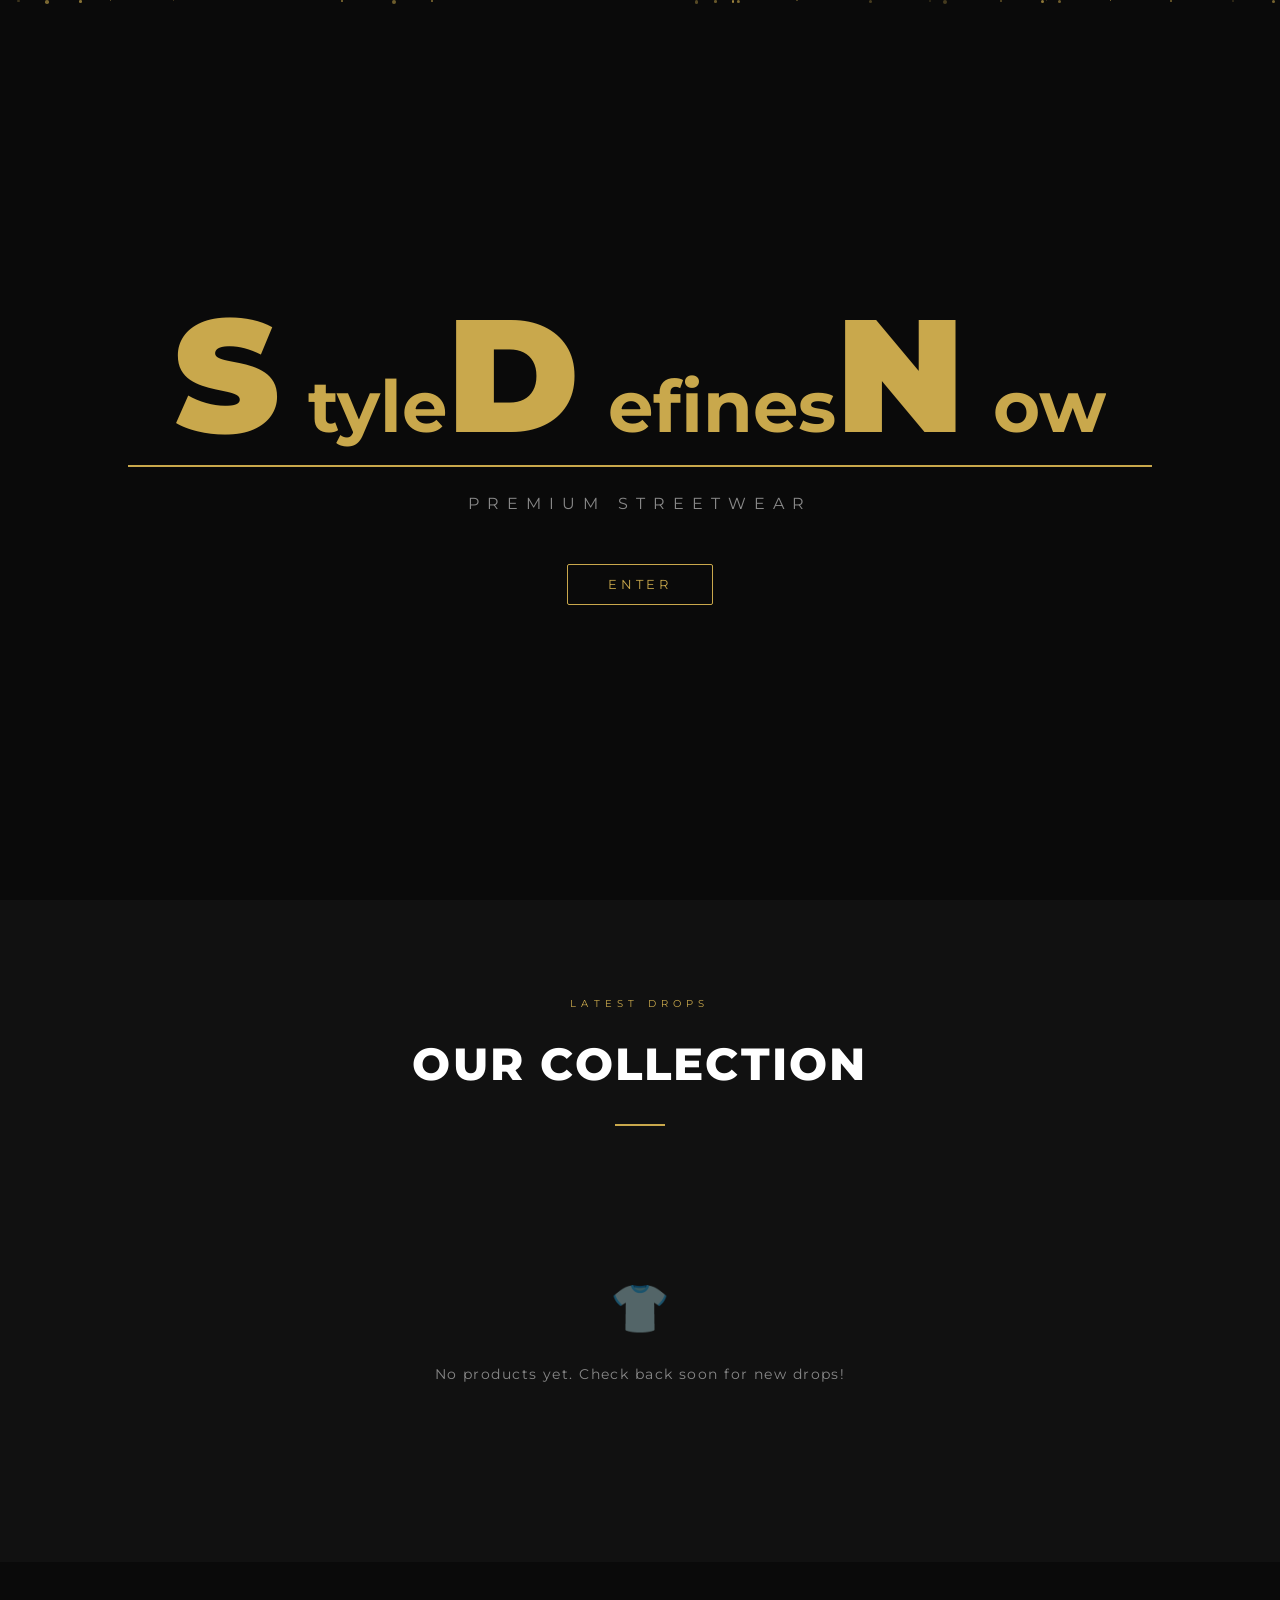
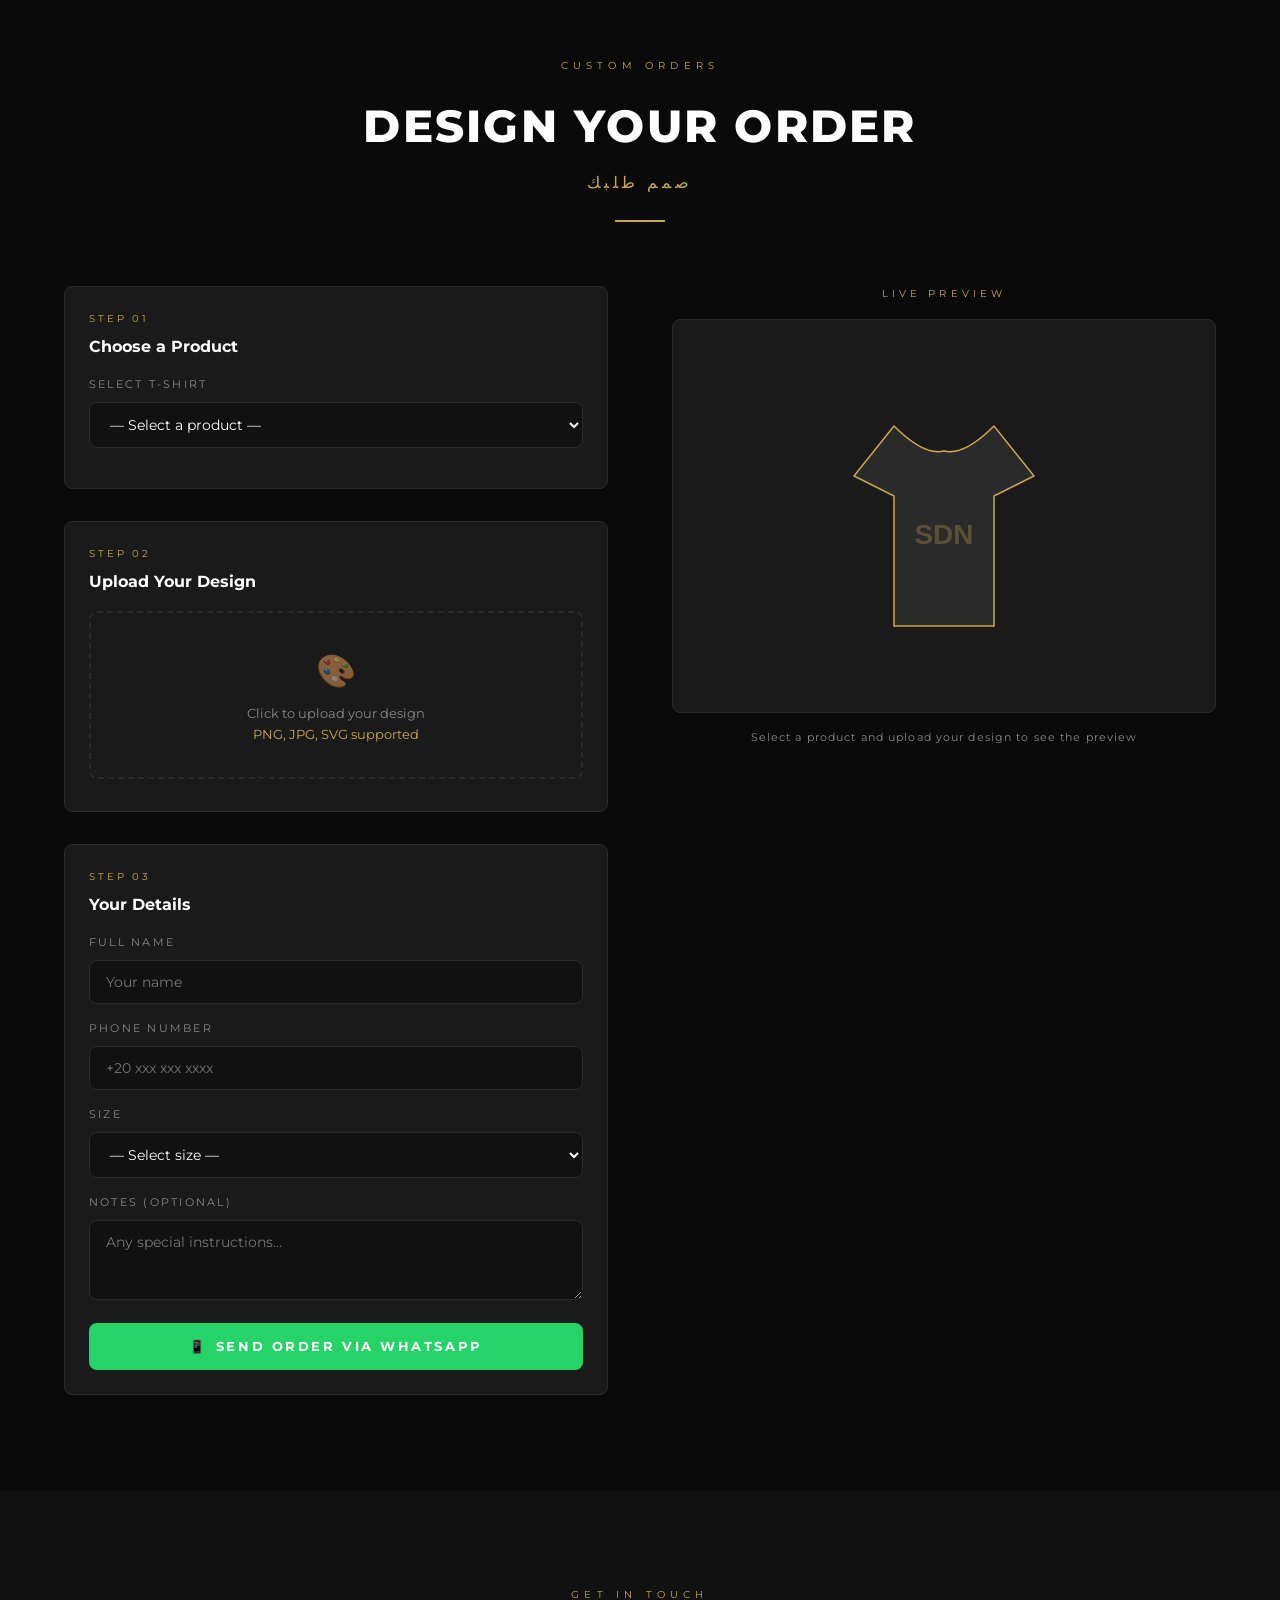
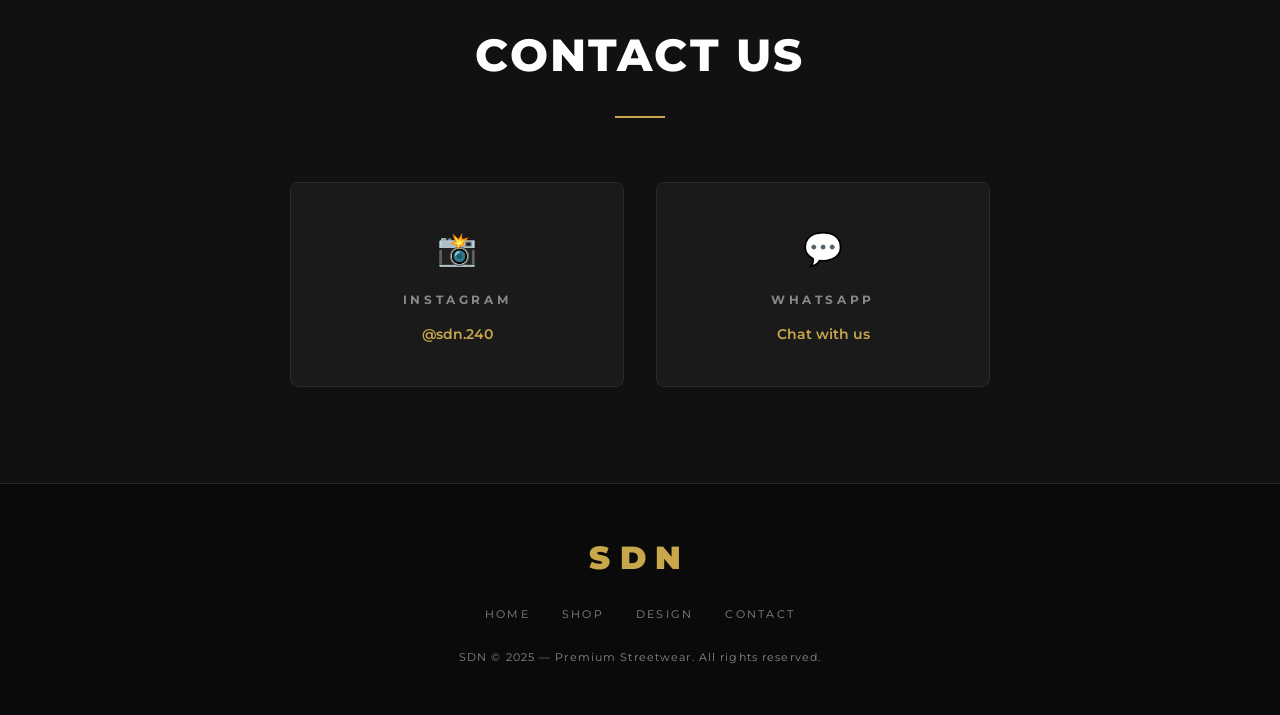
==== index.html @ da5668f8 "Add files via upload" ====
<!DOCTYPE html>
<html lang="en">
<head>
  <meta charset="UTF-8" />
  <meta name="viewport" content="width=device-width, initial-scale=1.0" />
  <title>SDN — Premium Streetwear</title>
  <link rel="stylesheet" href="style.css" />
  <link rel="preconnect" href="https://fonts.googleapis.com" />
  <link rel="preconnect" href="https://fonts.gstatic.com" crossorigin />
</head>
<body>

  <!-- ============================================================
       SPLASH SCREEN
       ============================================================ -->
  <div id="splash">
    <div class="splash-particles" id="particles"></div>

    <!-- SDN logo: letters spread apart cinematically, then reveal full words -->
    <div class="splash-logo-wrap" id="splash-logo-wrap">

      <!-- The three letters, each paired with its word -->
      <div class="sdn-letter-group" id="lg-s">
        <span class="sdn-letter" id="letter-s">S</span>
        <span class="sdn-word" id="word-style">tyle</span>
      </div>

      <div class="sdn-letter-group" id="lg-d">
        <span class="sdn-letter" id="letter-d">D</span>
        <span class="sdn-word" id="word-defines">efines</span>
      </div>

      <div class="sdn-letter-group" id="lg-n">
        <span class="sdn-letter" id="letter-n">N</span>
        <span class="sdn-word" id="word-now">ow</span>
      </div>

    </div>

    <div class="splash-underline" id="splash-underline"></div>

    <p class="splash-tagline" id="splash-tagline">Premium Streetwear</p>
    <button class="splash-enter" id="splash-enter">Enter</button>
  </div>

  <!-- ============================================================
       NAVBAR
       ============================================================ -->
  <nav id="navbar">
    <a href="#home" class="nav-logo">SDN</a>
    <ul class="nav-links" id="nav-links">
      <li><a href="#home">Home</a></li>
      <li><a href="#shop">Shop</a></li>
      <li><a href="#design">Design Your Order</a></li>
      <li><a href="#contact">Contact</a></li>
    </ul>
    <button class="nav-cart" id="cart-btn" aria-label="Open cart">
      🛒 Cart
      <span class="cart-badge" id="cart-badge">0</span>
    </button>
    <button class="hamburger" id="hamburger" aria-label="Toggle menu">
      <span></span><span></span><span></span>
    </button>
  </nav>

  <!-- ============================================================
       CART PANEL
       ============================================================ -->
  <div class="cart-overlay" id="cart-overlay">
    <div class="cart-panel">
      <div class="cart-header">
        <h3>Your Cart</h3>
        <button class="cart-close" id="cart-close">×</button>
      </div>
      <div class="cart-items" id="cart-items">
        <p class="cart-empty-msg">Your cart is empty.</p>
      </div>
      <div class="cart-footer" id="cart-footer" style="display:none;">
        <div class="cart-total">
          <span>Total</span>
          <span id="cart-total-price">0 EGP</span>
        </div>
        <button class="btn-primary" style="width:100%;" id="checkout-btn">Checkout via WhatsApp</button>
      </div>
    </div>
  </div>

  <!-- ============================================================
       HERO SECTION
       ============================================================ -->
  <section id="home">
    <div class="hero-bg"></div>
    <div class="hero-grid"></div>
    <div class="hero-content">
      <p class="hero-eyebrow">Est. 2024 — Limited Drops</p>
      <h1 class="hero-title">S<span>D</span>N</h1>
      <p class="hero-subtitle">NEW ERA OF FASHION — Style Defines Now</p>
      <a href="#shop" class="btn-primary">Shop Now</a>
    </div>
    <div class="hero-scroll">Scroll</div>
  </section>

  <!-- ============================================================
       SHOP SECTION
       ============================================================ -->
  <section id="shop">
    <div class="section-header">
      <p class="section-eyebrow">Latest Drops</p>
      <h2 class="section-title">Our Collection</h2>
      <div class="section-divider"></div>
    </div>
    <div class="product-grid" id="product-grid">
      <!-- Products injected by script.js from localStorage -->
    </div>
  </section>

  <!-- ============================================================
       DESIGN YOUR ORDER SECTION
       ============================================================ -->
  <section id="design">
    <div class="section-header">
      <p class="section-eyebrow">Custom Orders</p>
      <h2 class="section-title">Design Your Order</h2>
      <p style="font-size:1rem;color:var(--gold);letter-spacing:0.25em;margin-top:0.5rem;">صمم طلبك</p>
      <div class="section-divider"></div>
    </div>

    <div class="design-container">
      <!-- LEFT: Steps -->
      <div class="design-steps">

        <!-- Step 1: Choose Product -->
        <div class="step">
          <p class="step-number">Step 01</p>
          <h3 class="step-title">Choose a Product</h3>
          <div class="form-group">
            <label for="product-select">Select T-Shirt</label>
            <select class="form-control" id="product-select">
              <option value="">— Select a product —</option>
            </select>
          </div>
        </div>

        <!-- Step 2: Upload Design -->
        <div class="step">
          <p class="step-number">Step 02</p>
          <h3 class="step-title">Upload Your Design</h3>
          <label class="upload-area" for="design-upload">
            <div class="upload-icon">🎨</div>
            <p class="upload-text">Click to upload your design<br><span>PNG, JPG, SVG supported</span></p>
            <input type="file" id="design-upload" accept="image/*" />
          </label>
          <p id="upload-filename" style="font-size:0.75rem;color:var(--gold);margin-top:0.5rem;text-align:center;"></p>
        </div>

        <!-- Step 3: Order Details -->
        <div class="step">
          <p class="step-number">Step 03</p>
          <h3 class="step-title">Your Details</h3>
          <div class="form-group">
            <label for="order-name">Full Name</label>
            <input type="text" class="form-control" id="order-name" placeholder="Your name" />
          </div>
          <div class="form-group">
            <label for="order-phone">Phone Number</label>
            <input type="tel" class="form-control" id="order-phone" placeholder="+20 xxx xxx xxxx" />
          </div>
          <div class="form-group">
            <label for="order-size">Size</label>
            <select class="form-control" id="order-size">
              <option value="">— Select size —</option>
              <option value="S">S</option>
              <option value="M">M</option>
              <option value="L">L</option>
              <option value="XL">XL</option>
              <option value="XXL">XXL</option>
            </select>
          </div>
          <div class="form-group">
            <label for="order-notes">Notes (optional)</label>
            <textarea class="form-control" id="order-notes" rows="3" placeholder="Any special instructions..."></textarea>
          </div>
          <button class="btn-whatsapp" id="submit-order">
            <span>📱</span> Send Order via WhatsApp
          </button>
        </div>

      </div>

      <!-- RIGHT: Canvas Preview -->
      <div class="design-preview">
        <p class="preview-label">Live Preview</p>
        <div class="canvas-wrap">
          <canvas id="design-canvas" width="300" height="360"></canvas>
        </div>
        <p class="canvas-hint">Select a product and upload your design to see the preview</p>
      </div>
    </div>
  </section>

  <!-- ============================================================
       CONTACT SECTION
       ============================================================ -->
  <section id="contact">
    <div class="section-header">
      <p class="section-eyebrow">Get in Touch</p>
      <h2 class="section-title">Contact Us</h2>
      <div class="section-divider"></div>
    </div>
    <div class="contact-grid">
      <div class="contact-card">
        <div class="contact-icon">📸</div>
        <h4>Instagram</h4>
        <!-- TODO: Replace YOUR_INSTAGRAM_USERNAME with your actual Instagram username -->
        <a href="https://instagram.com/YOUR_INSTAGRAM_USERNAME" id="instagram-link" target="_blank" rel="noopener">
          @YOUR_INSTAGRAM_USERNAME
        </a>
      </div>
      <div class="contact-card">
        <div class="contact-icon">💬</div>
        <h4>WhatsApp</h4>
        <!-- TODO: Replace YOUR_WHATSAPP_NUMBER with your number including country code (e.g. 201234567890) -->
        <a href="https://wa.me/YOUR_WHATSAPP_NUMBER" id="whatsapp-link" target="_blank" rel="noopener">
          Chat with us
        </a>
      </div>
    </div>
  </section>

  <!-- ============================================================
       FOOTER
       ============================================================ -->
  <footer>
    <div class="footer-logo">SDN</div>
    <ul class="footer-links">
      <li><a href="#home">Home</a></li>
      <li><a href="#shop">Shop</a></li>
      <li><a href="#design">Design</a></li>
      <li><a href="#contact">Contact</a></li>
    </ul>
    <p class="footer-copy">SDN © 2025 — Premium Streetwear. All rights reserved.</p>
  </footer>

  <!-- Toast Container -->
  <div class="toast-container" id="toast-container"></div>

  <script src="script.js"></script>
</body>
</html>
---- style.css ----
/* ============================================================
   SDN - Premium Streetwear
   Main Stylesheet
   ============================================================ */

@import url('https://fonts.googleapis.com/css2?family=Montserrat:wght@300;400;500;600;700;800;900&family=Playfair+Display:wght@400;700&display=swap');

/* ---- CSS Variables ---- */
:root {
  --bg:        #0a0a0a;
  --surface:   #111111;
  --card:      #1a1a1a;
  --border:    #2a2a2a;
  --gold:      #c9a84c;
  --gold-dim:  #a07830;
  --white:     #ffffff;
  --gray:      #888888;
  --gray-light:#cccccc;
  --danger:    #e05555;
  --radius:    8px;
  --transition: 0.3s ease;
}

/* ---- Reset ---- */
*, *::before, *::after { box-sizing: border-box; margin: 0; padding: 0; }
html { scroll-behavior: smooth; }
body {
  font-family: 'Montserrat', sans-serif;
  background: var(--bg);
  color: var(--white);
  line-height: 1.6;
  overflow-x: hidden;
}
a { text-decoration: none; color: inherit; }
img { max-width: 100%; display: block; }
button { cursor: pointer; font-family: inherit; }
input, select, textarea { font-family: inherit; }

/* ============================================================
   SPLASH SCREEN
   ============================================================ */
#splash {
  position: fixed;
  inset: 0;
  background: var(--bg);
  display: flex;
  flex-direction: column;
  align-items: center;
  justify-content: center;
  z-index: 9999;
  transition: opacity 0.8s ease, visibility 0.8s ease;
}
#splash.hidden {
  opacity: 0;
  visibility: hidden;
  pointer-events: none;
}
/* ---- SDN Cinematic Intro ---- */

/* Wrapper: the three letter-groups sit side by side */
.splash-logo-wrap {
  display: flex;
  align-items: baseline;
  gap: 0;                        /* gap controlled by JS letter-spacing */
  opacity: 0;
  animation: splashWrapIn 0.6s 0.1s cubic-bezier(0.22, 1, 0.36, 1) forwards;
}

/* Each group = one big letter + its hidden word suffix */
.sdn-letter-group {
  display: flex;
  align-items: baseline;
  overflow: hidden;              /* clips the word until it slides in */
  white-space: nowrap;
}

/* The big gold letter */
.sdn-letter {
  font-size: clamp(5rem, 15vw, 10rem);
  font-weight: 900;
  color: var(--gold);
  text-transform: uppercase;
  line-height: 1;
  display: inline-block;
  /* Phase 1: letters start close, then spread */
  letter-spacing: 0;
  transition: letter-spacing 0s;  /* overridden by JS */
}

/* The word that fades in after the spread */
.sdn-word {
  font-size: clamp(2.2rem, 6vw, 4.5rem);
  font-weight: 700;
  color: var(--gold);
  text-transform: lowercase;
  line-height: 1;
  display: inline-block;
  opacity: 0;
  transform: translateX(-12px);
  /* transition applied by JS after spread completes */
}

/* Underline bar — appears after words fade in */
.splash-underline {
  width: 0;
  height: 2px;
  background: var(--gold);
  margin: 0.6rem auto 0;
  transition: width 0.7s cubic-bezier(0.22, 1, 0.36, 1);
}
.splash-underline.expand { width: 80%; }

.splash-tagline {
  font-size: clamp(0.75rem, 2vw, 1rem);
  letter-spacing: 0.5em;
  color: var(--gray);
  text-transform: uppercase;
  margin-top: 1.5rem;
  opacity: 0;
  animation: fadeInUp 0.8s 2.1s ease forwards;
}
.splash-enter {
  margin-top: 3rem;
  padding: 0.75rem 2.5rem;
  background: transparent;
  border: 1px solid var(--gold);
  color: var(--gold);
  font-size: 0.8rem;
  letter-spacing: 0.3em;
  text-transform: uppercase;
  border-radius: 2px;
  opacity: 0;
  animation: fadeInUp 0.8s 2.6s ease forwards;
  transition: background var(--transition), color var(--transition);
}
.splash-enter:hover {
  background: var(--gold);
  color: var(--bg);
}
.splash-particles {
  position: absolute;
  inset: 0;
  overflow: hidden;
  pointer-events: none;
}
.particle {
  position: absolute;
  width: 2px;
  height: 2px;
  background: var(--gold);
  border-radius: 50%;
  opacity: 0;
  animation: particleFloat linear infinite;
}

/* ============================================================
   NAVBAR
   ============================================================ */
#navbar {
  position: fixed;
  top: 0;
  left: 0;
  right: 0;
  z-index: 1000;
  padding: 1.2rem 5%;
  display: flex;
  align-items: center;
  justify-content: space-between;
  transition: background var(--transition), backdrop-filter var(--transition), box-shadow var(--transition);
}
#navbar.scrolled {
  background: rgba(10, 10, 10, 0.85);
  backdrop-filter: blur(20px);
  -webkit-backdrop-filter: blur(20px);
  box-shadow: 0 1px 0 var(--border);
}
.nav-logo {
  font-size: 1.8rem;
  font-weight: 900;
  letter-spacing: 0.25em;
  color: var(--gold);
  text-transform: uppercase;
}
.nav-links {
  display: flex;
  gap: 2.5rem;
  list-style: none;
  align-items: center;
}
.nav-links a {
  font-size: 0.75rem;
  font-weight: 600;
  letter-spacing: 0.2em;
  text-transform: uppercase;
  color: var(--gray-light);
  transition: color var(--transition);
  position: relative;
}
.nav-links a::after {
  content: '';
  position: absolute;
  bottom: -4px;
  left: 0;
  width: 0;
  height: 1px;
  background: var(--gold);
  transition: width var(--transition);
}
.nav-links a:hover { color: var(--gold); }
.nav-links a:hover::after { width: 100%; }
.nav-cart {
  position: relative;
  background: none;
  border: 1px solid var(--border);
  color: var(--white);
  padding: 0.5rem 1rem;
  border-radius: var(--radius);
  font-size: 0.8rem;
  letter-spacing: 0.1em;
  transition: border-color var(--transition), color var(--transition);
}
.nav-cart:hover { border-color: var(--gold); color: var(--gold); }
.cart-badge {
  position: absolute;
  top: -8px;
  right: -8px;
  background: var(--gold);
  color: var(--bg);
  font-size: 0.65rem;
  font-weight: 700;
  width: 18px;
  height: 18px;
  border-radius: 50%;
  display: none;
  align-items: center;
  justify-content: center;
}
.cart-badge.visible { display: flex; }
.hamburger {
  display: none;
  flex-direction: column;
  gap: 5px;
  background: none;
  border: none;
  padding: 4px;
}
.hamburger span {
  display: block;
  width: 24px;
  height: 2px;
  background: var(--white);
  transition: transform var(--transition), opacity var(--transition);
}
.hamburger.open span:nth-child(1) { transform: translateY(7px) rotate(45deg); }
.hamburger.open span:nth-child(2) { opacity: 0; }
.hamburger.open span:nth-child(3) { transform: translateY(-7px) rotate(-45deg); }

/* ============================================================
   HERO SECTION
   ============================================================ */
#home {
  min-height: 100vh;
  display: flex;
  align-items: center;
  justify-content: center;
  text-align: center;
  position: relative;
  overflow: hidden;
  padding: 0 5%;
}
.hero-bg {
  position: absolute;
  inset: 0;
  background: radial-gradient(ellipse at center, #1a1408 0%, var(--bg) 70%);
}
.hero-grid {
  position: absolute;
  inset: 0;
  background-image:
    linear-gradient(var(--border) 1px, transparent 1px),
    linear-gradient(90deg, var(--border) 1px, transparent 1px);
  background-size: 60px 60px;
  opacity: 0.3;
}
.hero-content {
  position: relative;
  z-index: 1;
  animation: fadeInUp 1s 0.3s ease both;
}
.hero-eyebrow {
  font-size: 0.7rem;
  letter-spacing: 0.5em;
  color: var(--gold);
  text-transform: uppercase;
  margin-bottom: 1.5rem;
}
.hero-title {
  font-size: clamp(4rem, 12vw, 9rem);
  font-weight: 900;
  letter-spacing: 0.2em;
  color: var(--white);
  line-height: 1;
  text-transform: uppercase;
}
.hero-title span { color: var(--gold); }
.hero-subtitle {
  font-size: clamp(0.8rem, 2vw, 1rem);
  letter-spacing: 0.3em;
  color: var(--gray);
  text-transform: uppercase;
  margin-top: 1.5rem;
  margin-bottom: 3rem;
}
.btn-primary {
  display: inline-block;
  padding: 1rem 3rem;
  background: var(--gold);
  color: var(--bg);
  font-size: 0.75rem;
  font-weight: 700;
  letter-spacing: 0.3em;
  text-transform: uppercase;
  border: none;
  border-radius: 2px;
  transition: background var(--transition), transform var(--transition), box-shadow var(--transition);
}
.btn-primary:hover {
  background: #e0bc60;
  transform: translateY(-2px);
  box-shadow: 0 8px 30px rgba(201, 168, 76, 0.35);
}
.hero-scroll {
  position: absolute;
  bottom: 2rem;
  left: 50%;
  transform: translateX(-50%);
  display: flex;
  flex-direction: column;
  align-items: center;
  gap: 0.5rem;
  color: var(--gray);
  font-size: 0.65rem;
  letter-spacing: 0.3em;
  text-transform: uppercase;
  animation: bounce 2s infinite;
}
.hero-scroll::after {
  content: '';
  width: 1px;
  height: 40px;
  background: linear-gradient(to bottom, var(--gray), transparent);
}

/* ============================================================
   SECTION COMMONS
   ============================================================ */
section { padding: 6rem 5%; }
.section-header {
  text-align: center;
  margin-bottom: 4rem;
}
.section-eyebrow {
  font-size: 0.65rem;
  letter-spacing: 0.5em;
  color: var(--gold);
  text-transform: uppercase;
  margin-bottom: 1rem;
}
.section-title {
  font-size: clamp(1.8rem, 4vw, 2.8rem);
  font-weight: 800;
  letter-spacing: 0.05em;
  text-transform: uppercase;
}
.section-divider {
  width: 50px;
  height: 2px;
  background: var(--gold);
  margin: 1.5rem auto 0;
}

/* ============================================================
   SHOP SECTION
   ============================================================ */
#shop { background: var(--surface); }
.product-grid {
  display: grid;
  grid-template-columns: repeat(auto-fill, minmax(280px, 1fr));
  gap: 2rem;
}
.product-card {
  background: var(--card);
  border: 1px solid var(--border);
  border-radius: var(--radius);
  overflow: hidden;
  transition: transform var(--transition), border-color var(--transition), box-shadow var(--transition);
  animation: fadeInUp 0.6s ease both;
}
.product-card:hover {
  transform: translateY(-6px);
  border-color: var(--gold);
  box-shadow: 0 12px 40px rgba(201, 168, 76, 0.15);
}
.product-img-wrap {
  position: relative;
  aspect-ratio: 3/4;
  overflow: hidden;
  background: #222;
}
.product-img-wrap img {
  width: 100%;
  height: 100%;
  object-fit: cover;
  transition: transform 0.5s ease;
}
.product-card:hover .product-img-wrap img { transform: scale(1.05); }
.product-badge {
  position: absolute;
  top: 12px;
  left: 12px;
  background: var(--gold);
  color: var(--bg);
  font-size: 0.6rem;
  font-weight: 700;
  letter-spacing: 0.15em;
  text-transform: uppercase;
  padding: 4px 10px;
  border-radius: 2px;
}
.product-info { padding: 1.25rem; }
.product-category {
  font-size: 0.6rem;
  letter-spacing: 0.3em;
  color: var(--gold);
  text-transform: uppercase;
  margin-bottom: 0.4rem;
}
.product-name {
  font-size: 1rem;
  font-weight: 700;
  letter-spacing: 0.05em;
  margin-bottom: 0.5rem;
}
.product-price {
  font-size: 1.1rem;
  font-weight: 800;
  color: var(--gold);
  margin-bottom: 1rem;
}
.btn-add-cart {
  width: 100%;
  padding: 0.75rem;
  background: transparent;
  border: 1px solid var(--border);
  color: var(--white);
  font-size: 0.7rem;
  font-weight: 600;
  letter-spacing: 0.2em;
  text-transform: uppercase;
  border-radius: var(--radius);
  transition: background var(--transition), border-color var(--transition), color var(--transition);
}
.btn-add-cart:hover {
  background: var(--gold);
  border-color: var(--gold);
  color: var(--bg);
}
.empty-state {
  grid-column: 1 / -1;
  text-align: center;
  padding: 5rem 2rem;
  color: var(--gray);
}
.empty-state .empty-icon { font-size: 3rem; margin-bottom: 1rem; opacity: 0.4; }
.empty-state p { font-size: 0.9rem; letter-spacing: 0.1em; }

/* ============================================================
   CART MODAL
   ============================================================ */
.cart-overlay {
  position: fixed;
  inset: 0;
  background: rgba(0,0,0,0.7);
  z-index: 2000;
  opacity: 0;
  visibility: hidden;
  transition: opacity var(--transition), visibility var(--transition);
}
.cart-overlay.open { opacity: 1; visibility: visible; }
.cart-panel {
  position: fixed;
  top: 0;
  right: 0;
  bottom: 0;
  width: min(420px, 100vw);
  background: var(--surface);
  border-left: 1px solid var(--border);
  z-index: 2001;
  display: flex;
  flex-direction: column;
  transform: translateX(100%);
  transition: transform 0.4s cubic-bezier(0.22, 1, 0.36, 1);
}
.cart-overlay.open .cart-panel { transform: translateX(0); }
.cart-header {
  padding: 1.5rem;
  border-bottom: 1px solid var(--border);
  display: flex;
  align-items: center;
  justify-content: space-between;
}
.cart-header h3 {
  font-size: 0.8rem;
  letter-spacing: 0.3em;
  text-transform: uppercase;
  font-weight: 700;
}
.cart-close {
  background: none;
  border: none;
  color: var(--gray);
  font-size: 1.5rem;
  line-height: 1;
  transition: color var(--transition);
}
.cart-close:hover { color: var(--white); }
.cart-items { flex: 1; overflow-y: auto; padding: 1rem; }
.cart-item {
  display: flex;
  gap: 1rem;
  padding: 1rem 0;
  border-bottom: 1px solid var(--border);
}
.cart-item-img {
  width: 70px;
  height: 90px;
  object-fit: cover;
  border-radius: 4px;
  background: var(--card);
}
.cart-item-info { flex: 1; }
.cart-item-name { font-size: 0.85rem; font-weight: 600; margin-bottom: 0.3rem; }
.cart-item-price { font-size: 0.85rem; color: var(--gold); font-weight: 700; }
.cart-item-remove {
  background: none;
  border: none;
  color: var(--gray);
  font-size: 1.2rem;
  transition: color var(--transition);
  align-self: flex-start;
}
.cart-item-remove:hover { color: var(--danger); }
.cart-footer {
  padding: 1.5rem;
  border-top: 1px solid var(--border);
}
.cart-total {
  display: flex;
  justify-content: space-between;
  font-size: 0.9rem;
  font-weight: 700;
  margin-bottom: 1.5rem;
}
.cart-total span:last-child { color: var(--gold); }
.cart-empty-msg {
  text-align: center;
  color: var(--gray);
  padding: 3rem 1rem;
  font-size: 0.85rem;
}

/* ============================================================
   DESIGN YOUR ORDER SECTION
   ============================================================ */
#design { background: var(--bg); }
.design-container {
  display: grid;
  grid-template-columns: 1fr 1fr;
  gap: 4rem;
  align-items: start;
}
.design-steps { display: flex; flex-direction: column; gap: 2rem; }
.step {
  background: var(--card);
  border: 1px solid var(--border);
  border-radius: var(--radius);
  padding: 1.5rem;
  transition: border-color var(--transition);
}
.step:focus-within { border-color: var(--gold); }
.step-number {
  font-size: 0.6rem;
  letter-spacing: 0.3em;
  color: var(--gold);
  text-transform: uppercase;
  margin-bottom: 0.5rem;
}
.step-title {
  font-size: 1rem;
  font-weight: 700;
  margin-bottom: 1rem;
}
.form-group { margin-bottom: 1rem; }
.form-group label {
  display: block;
  font-size: 0.7rem;
  letter-spacing: 0.2em;
  color: var(--gray);
  text-transform: uppercase;
  margin-bottom: 0.5rem;
}
.form-control {
  width: 100%;
  padding: 0.75rem 1rem;
  background: var(--surface);
  border: 1px solid var(--border);
  border-radius: var(--radius);
  color: var(--white);
  font-size: 0.9rem;
  transition: border-color var(--transition);
  outline: none;
}
.form-control:focus { border-color: var(--gold); }
.form-control option { background: var(--surface); }
.upload-area {
  border: 2px dashed var(--border);
  border-radius: var(--radius);
  padding: 2rem;
  text-align: center;
  cursor: pointer;
  transition: border-color var(--transition), background var(--transition);
  display: block;
}
.upload-area:hover { border-color: var(--gold); background: rgba(201,168,76,0.04); }
.upload-area input { display: none; }
.upload-icon { font-size: 2rem; margin-bottom: 0.5rem; opacity: 0.5; }
.upload-text { font-size: 0.8rem; color: var(--gray); }
.upload-text span { color: var(--gold); }

/* Canvas Preview */
.design-preview {
  position: sticky;
  top: 100px;
}
.preview-label {
  font-size: 0.65rem;
  letter-spacing: 0.4em;
  color: var(--gold);
  text-transform: uppercase;
  margin-bottom: 1rem;
  text-align: center;
}
.canvas-wrap {
  background: var(--card);
  border: 1px solid var(--border);
  border-radius: var(--radius);
  overflow: hidden;
  display: flex;
  align-items: center;
  justify-content: center;
  padding: 1rem;
}
#design-canvas {
  border-radius: 4px;
  max-width: 100%;
}
.canvas-hint {
  text-align: center;
  font-size: 0.7rem;
  color: var(--gray);
  margin-top: 1rem;
  letter-spacing: 0.1em;
}
.btn-whatsapp {
  width: 100%;
  padding: 1rem;
  background: #25D366;
  color: #fff;
  border: none;
  border-radius: var(--radius);
  font-size: 0.8rem;
  font-weight: 700;
  letter-spacing: 0.2em;
  text-transform: uppercase;
  display: flex;
  align-items: center;
  justify-content: center;
  gap: 0.5rem;
  transition: background var(--transition), transform var(--transition);
  margin-top: 1rem;
}
.btn-whatsapp:hover { background: #1ebe5d; transform: translateY(-2px); }

/* ============================================================
   CONTACT SECTION
   ============================================================ */
#contact { background: var(--surface); }
.contact-grid {
  display: grid;
  grid-template-columns: repeat(auto-fit, minmax(220px, 1fr));
  gap: 2rem;
  max-width: 700px;
  margin: 0 auto;
}
.contact-card {
  background: var(--card);
  border: 1px solid var(--border);
  border-radius: var(--radius);
  padding: 2.5rem 2rem;
  text-align: center;
  transition: border-color var(--transition), transform var(--transition);
}
.contact-card:hover { border-color: var(--gold); transform: translateY(-4px); }
.contact-icon { font-size: 2rem; margin-bottom: 1rem; }
.contact-card h4 {
  font-size: 0.75rem;
  letter-spacing: 0.3em;
  text-transform: uppercase;
  color: var(--gray);
  margin-bottom: 0.75rem;
}
.contact-card a {
  font-size: 0.9rem;
  font-weight: 600;
  color: var(--gold);
  transition: color var(--transition);
}
.contact-card a:hover { color: var(--white); }

/* ============================================================
   FOOTER
   ============================================================ */
footer {
  background: var(--bg);
  border-top: 1px solid var(--border);
  padding: 3rem 5%;
  text-align: center;
}
.footer-logo {
  font-size: 2rem;
  font-weight: 900;
  letter-spacing: 0.3em;
  color: var(--gold);
  margin-bottom: 1rem;
}
.footer-links {
  display: flex;
  justify-content: center;
  gap: 2rem;
  list-style: none;
  margin-bottom: 1.5rem;
}
.footer-links a {
  font-size: 0.7rem;
  letter-spacing: 0.2em;
  text-transform: uppercase;
  color: var(--gray);
  transition: color var(--transition);
}
.footer-links a:hover { color: var(--gold); }
.footer-copy {
  font-size: 0.7rem;
  color: var(--gray);
  letter-spacing: 0.1em;
}

/* ============================================================
   TOAST NOTIFICATION
   ============================================================ */
.toast-container {
  position: fixed;
  bottom: 2rem;
  right: 2rem;
  z-index: 9000;
  display: flex;
  flex-direction: column;
  gap: 0.75rem;
}
.toast {
  background: var(--card);
  border: 1px solid var(--border);
  border-left: 3px solid var(--gold);
  padding: 1rem 1.5rem;
  border-radius: var(--radius);
  font-size: 0.85rem;
  min-width: 250px;
  animation: slideInRight 0.4s ease, fadeOut 0.4s 2.6s ease forwards;
  box-shadow: 0 8px 30px rgba(0,0,0,0.4);
}
.toast.success { border-left-color: #25D366; }
.toast.error   { border-left-color: var(--danger); }

/* ============================================================
   ANIMATIONS
   ============================================================ */
@keyframes splashWrapIn {
  0%   { opacity: 0; transform: scale(0.85) translateY(16px); }
  100% { opacity: 1; transform: scale(1) translateY(0); }
}
@keyframes lineExpand {
  to { width: 60%; }
}
@keyframes fadeInUp {
  0%   { opacity: 0; transform: translateY(30px); }
  100% { opacity: 1; transform: translateY(0); }
}
@keyframes bounce {
  0%, 100% { transform: translateX(-50%) translateY(0); }
  50%       { transform: translateX(-50%) translateY(-8px); }
}
@keyframes particleFloat {
  0%   { transform: translateY(100vh) scale(0); opacity: 0; }
  10%  { opacity: 1; }
  90%  { opacity: 1; }
  100% { transform: translateY(-10vh) scale(1); opacity: 0; }
}
@keyframes slideInRight {
  from { transform: translateX(100%); opacity: 0; }
  to   { transform: translateX(0); opacity: 1; }
}
@keyframes fadeOut {
  to { opacity: 0; transform: translateX(20px); }
}

/* ============================================================
   RESPONSIVE
   ============================================================ */
@media (max-width: 900px) {
  .design-container { grid-template-columns: 1fr; }
  .design-preview { position: static; }
}
@media (max-width: 768px) {
  .nav-links {
    position: fixed;
    top: 0;
    right: 0;
    bottom: 0;
    width: 280px;
    background: var(--surface);
    border-left: 1px solid var(--border);
    flex-direction: column;
    justify-content: center;
    align-items: flex-start;
    padding: 2rem;
    gap: 2rem;
    transform: translateX(100%);
    transition: transform 0.4s cubic-bezier(0.22, 1, 0.36, 1);
    z-index: 999;
  }
  .nav-links.open { transform: translateX(0); }
  .nav-links a { font-size: 1rem; }
  .hamburger { display: flex; z-index: 1000; }
  .nav-cart { display: none; }
  section { padding: 4rem 5%; }
}
@media (max-width: 480px) {
  .product-grid { grid-template-columns: 1fr 1fr; gap: 1rem; }
  .contact-grid { grid-template-columns: 1fr; }
}
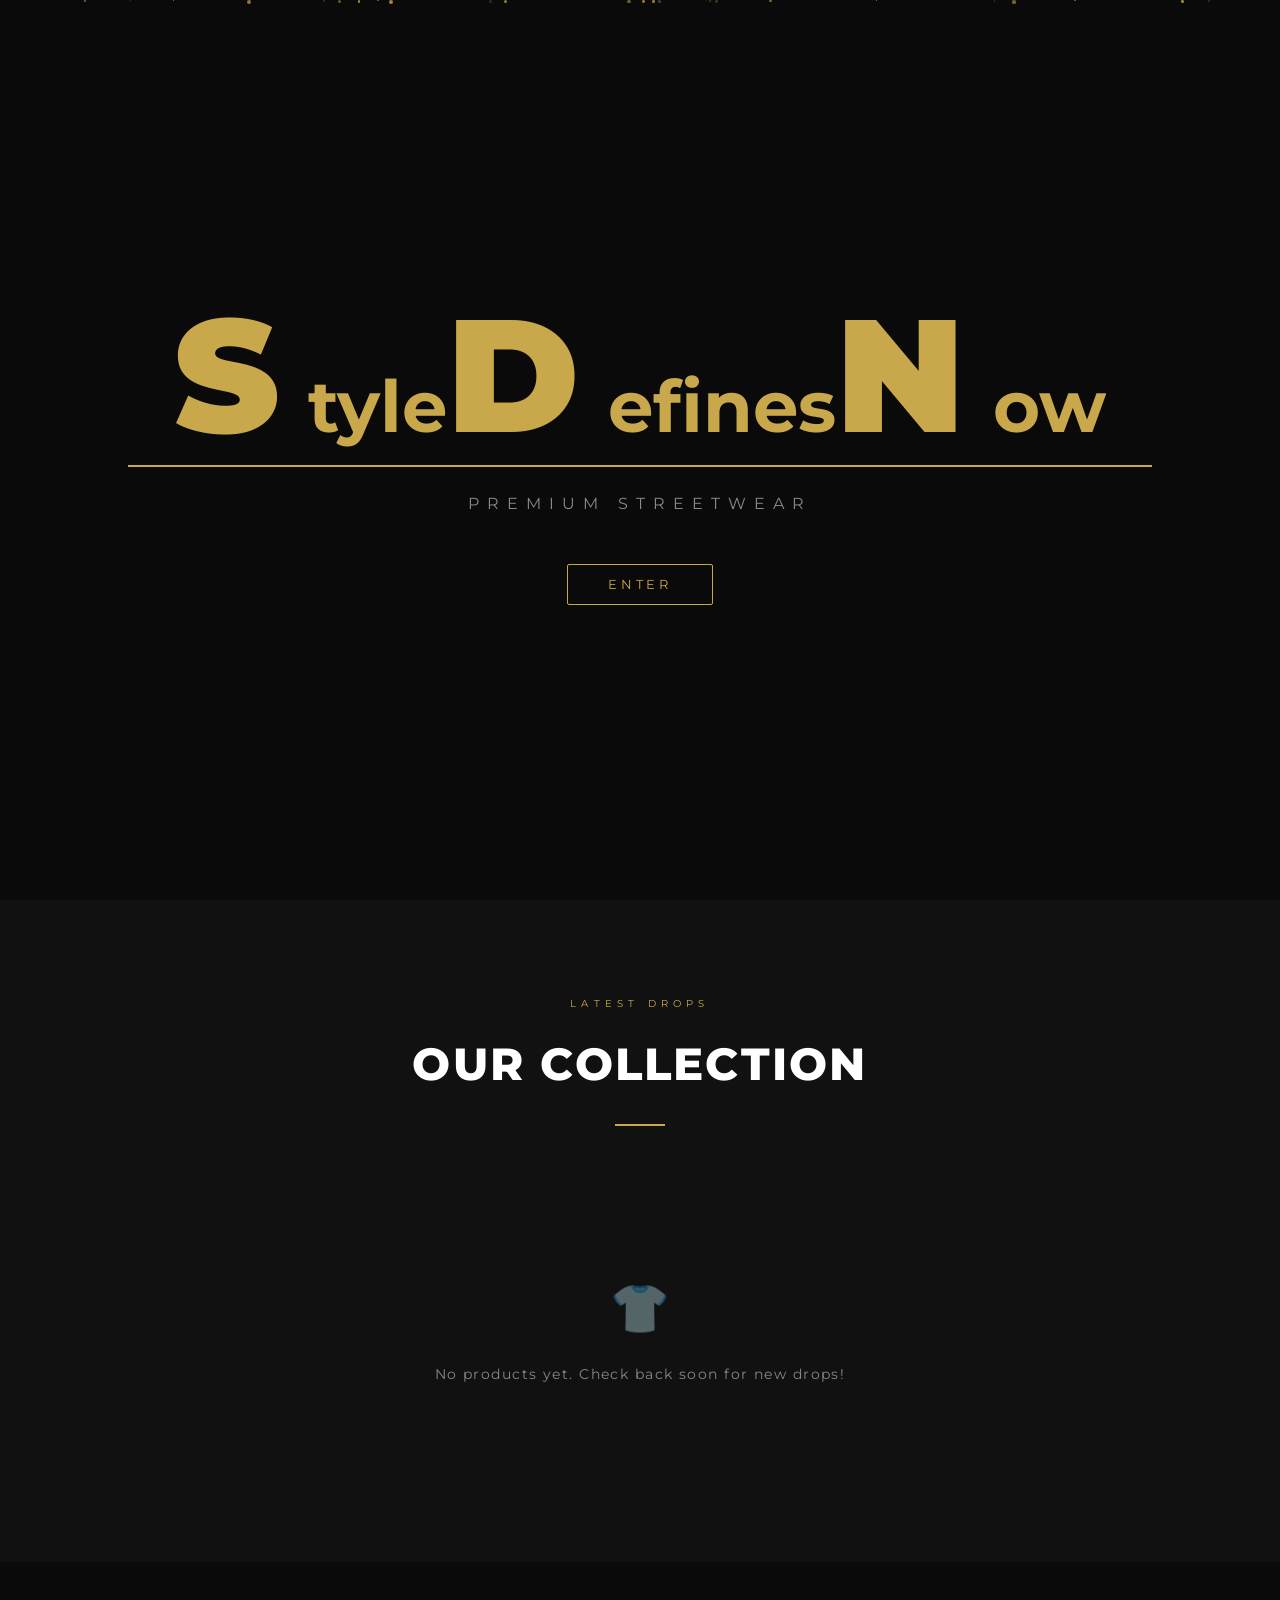
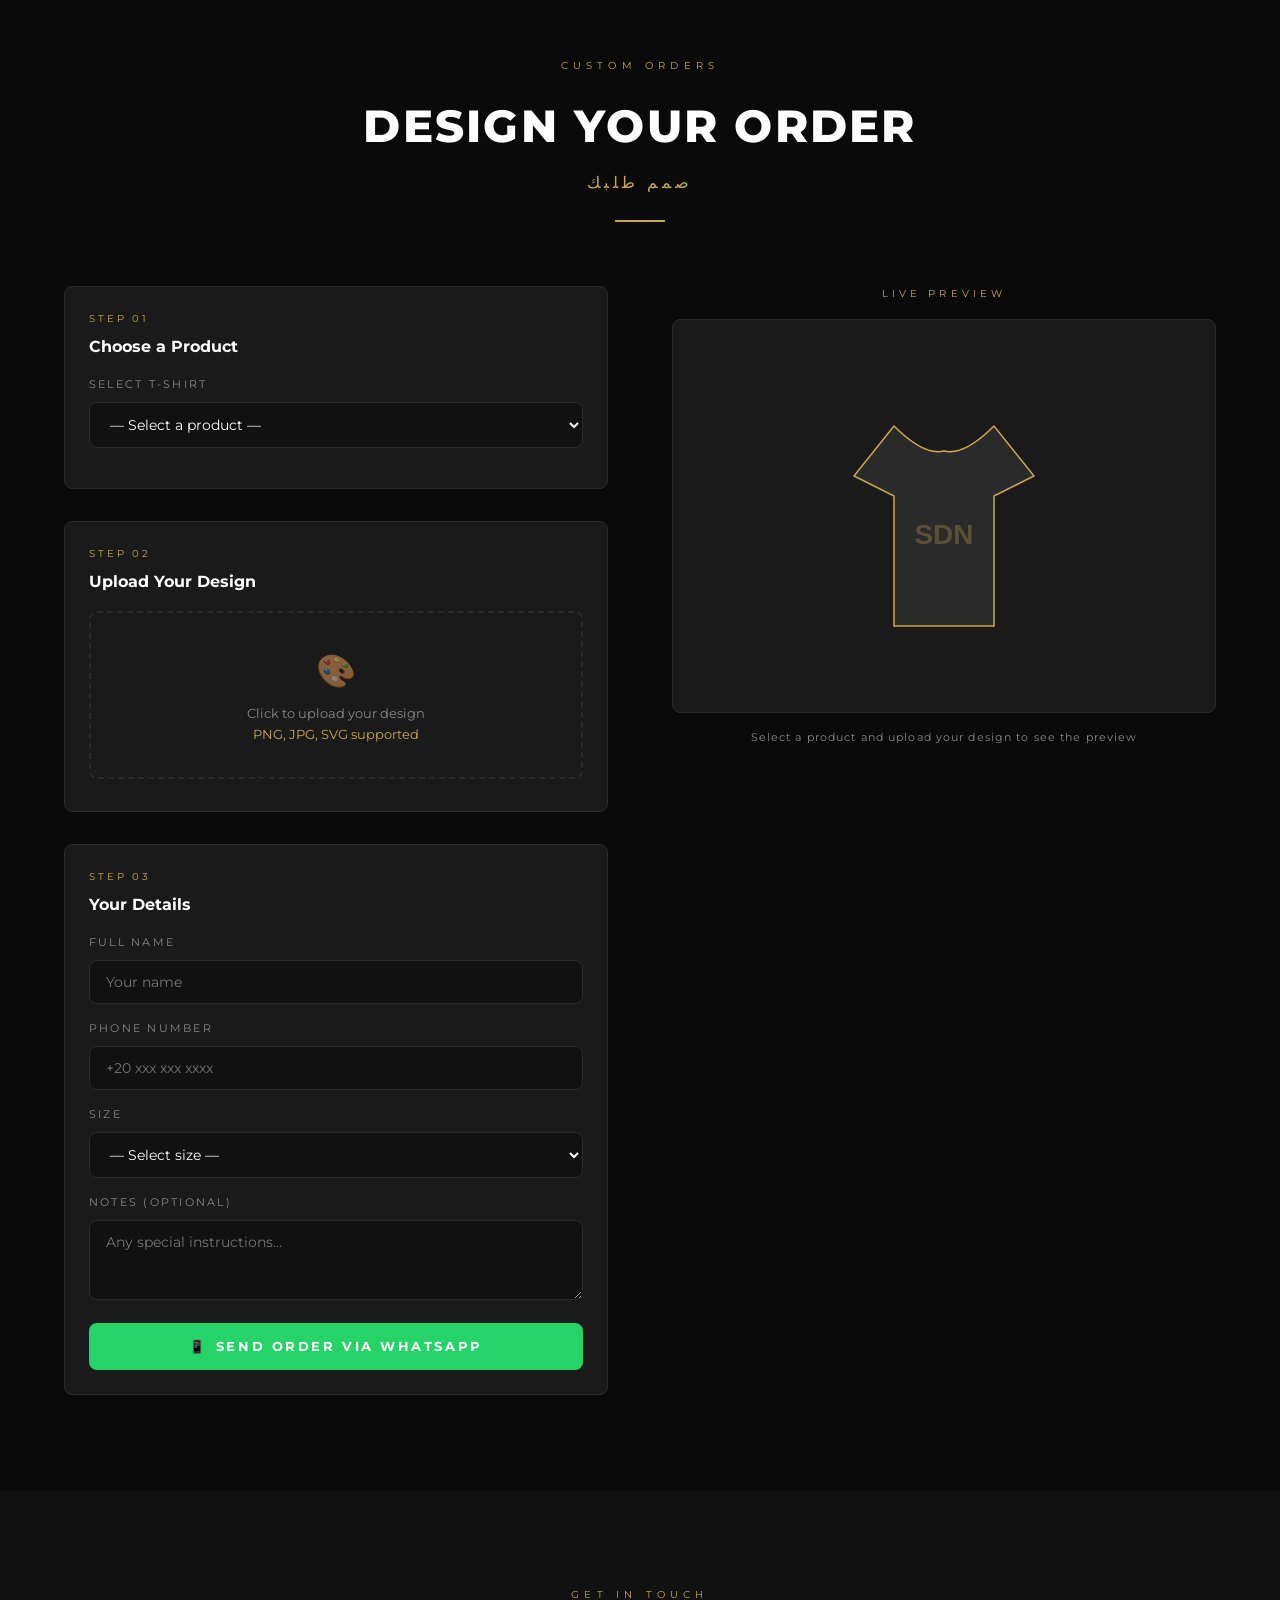
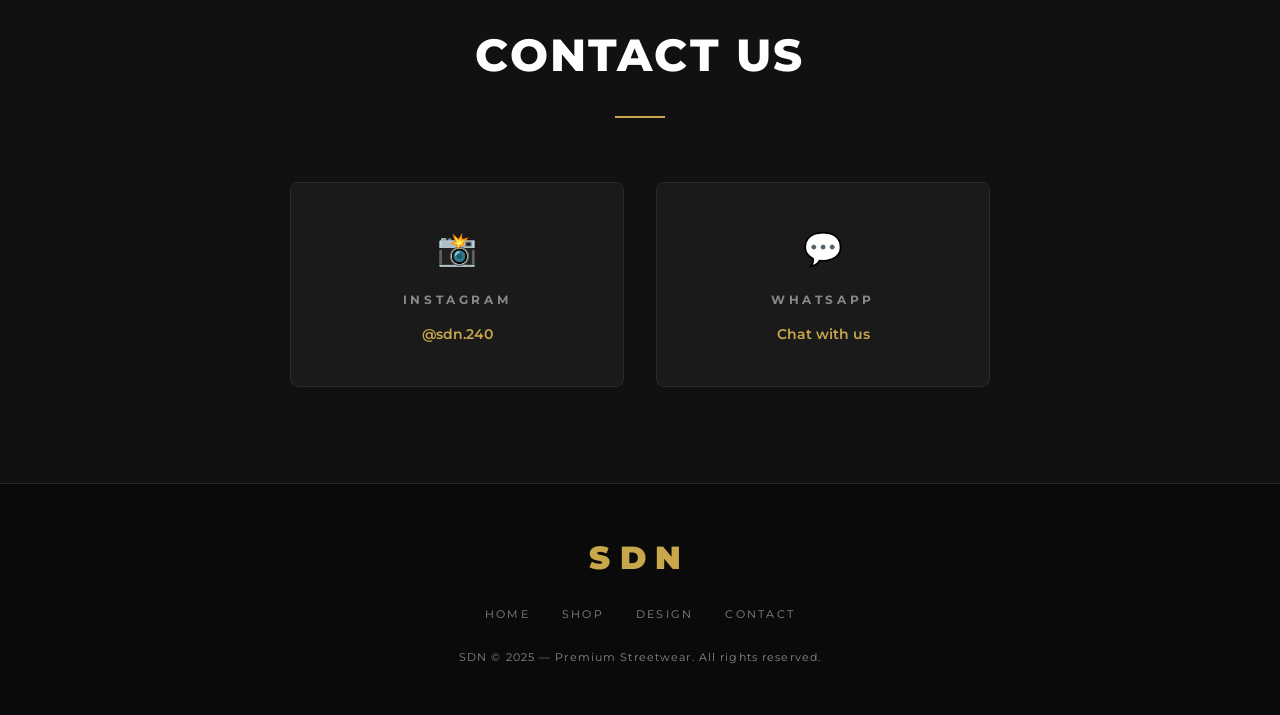
==== commit f77ce370: "Update index.html" ====
--- a/index.html
+++ b/index.html
@@ -191,7 +191,7 @@
       <div class="design-preview">
         <p class="preview-label">Live Preview</p>
         <div class="canvas-wrap">
-          <canvas id="design-canvas" width="300" height="360"></canvas>
+          <canvas id="design-canvas" width="300" height="360" style="max-width:100%;height:auto;display:block;"></canvas>
         </div>
         <p class="canvas-hint">Select a product and upload your design to see the preview</p>
       </div>
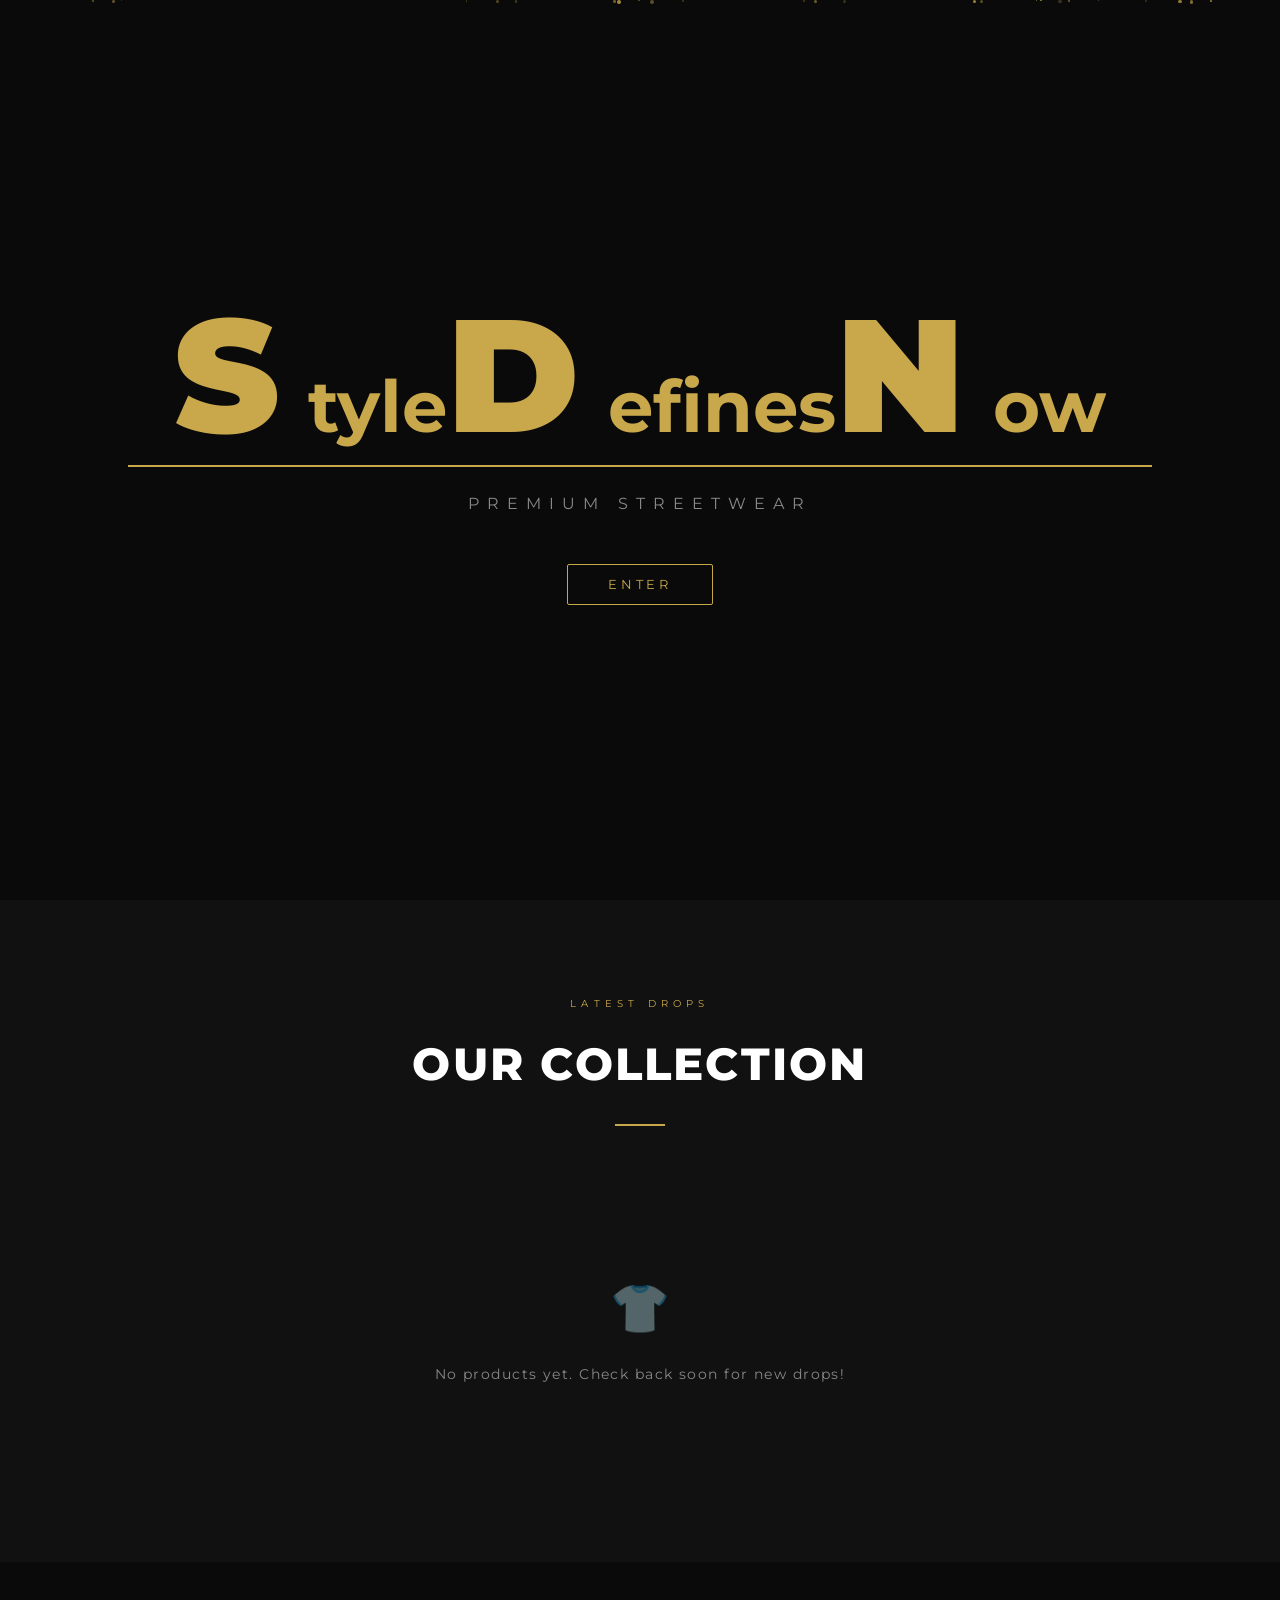
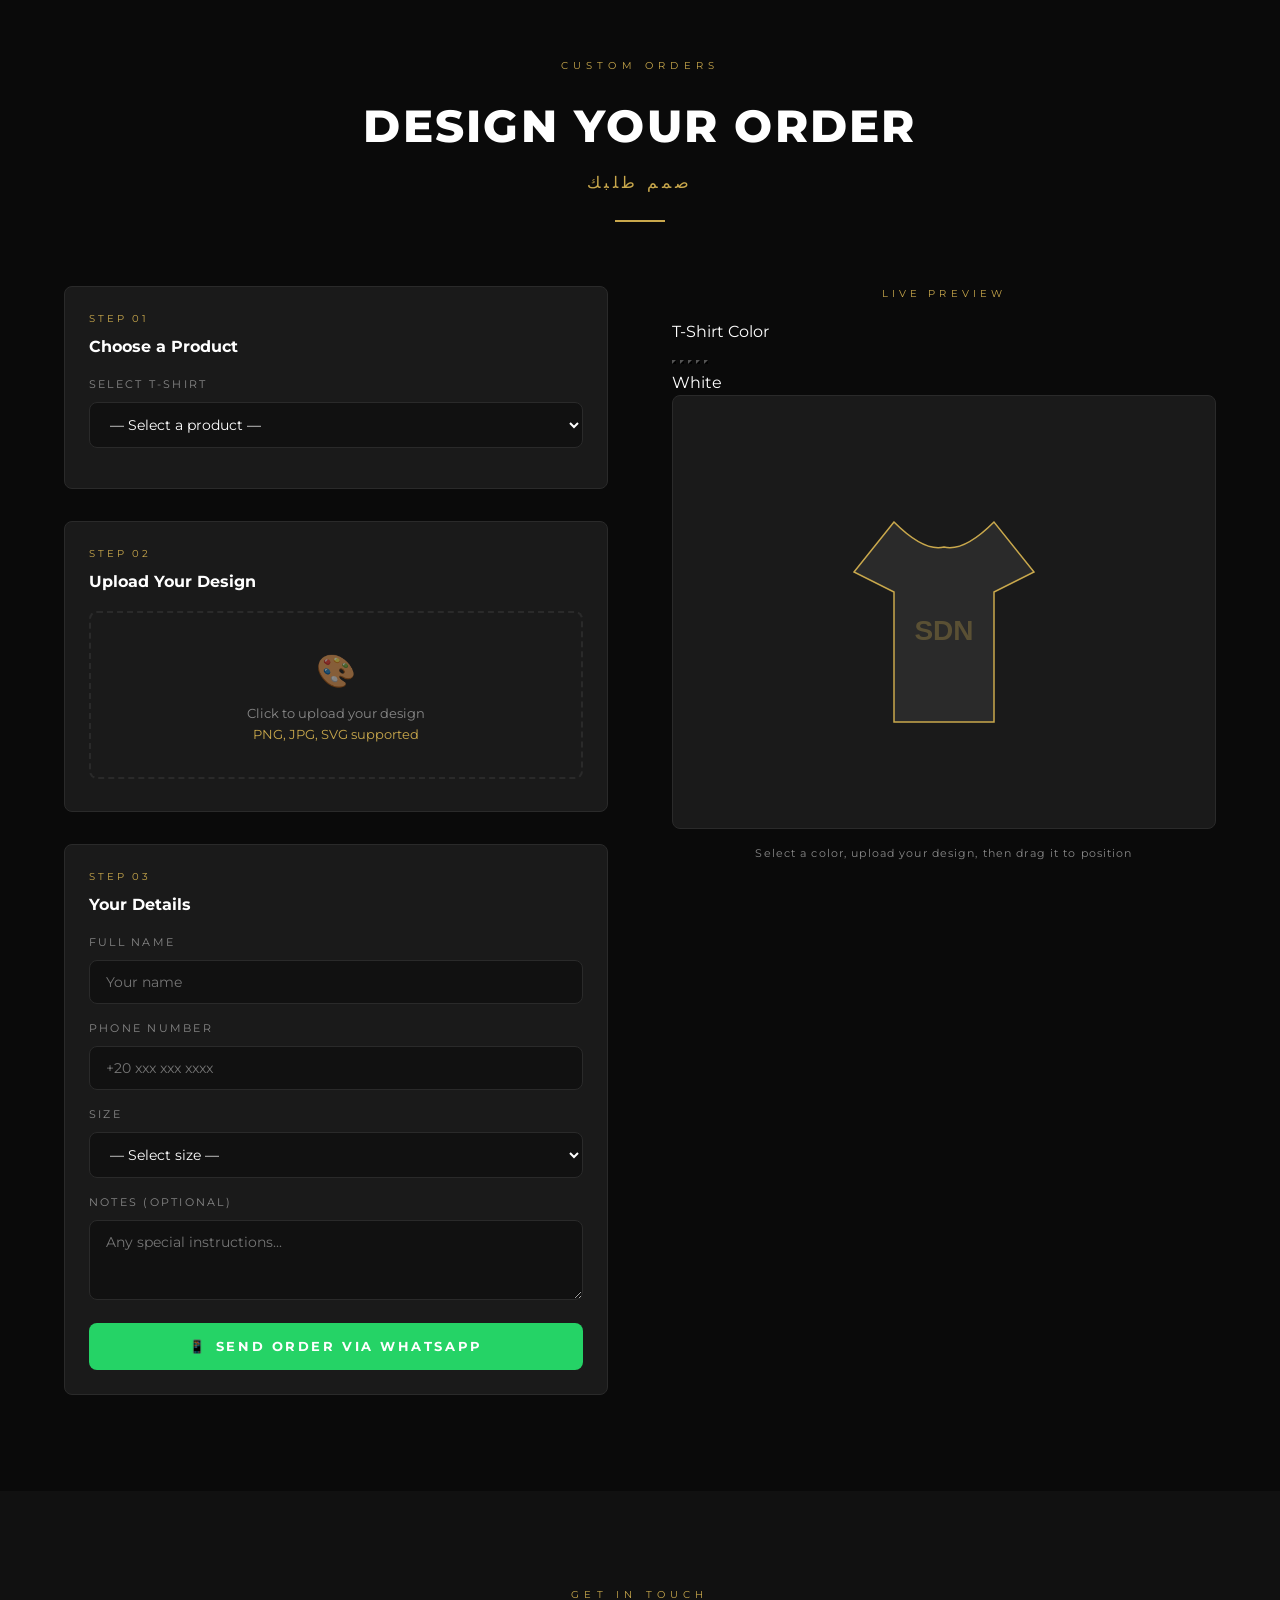
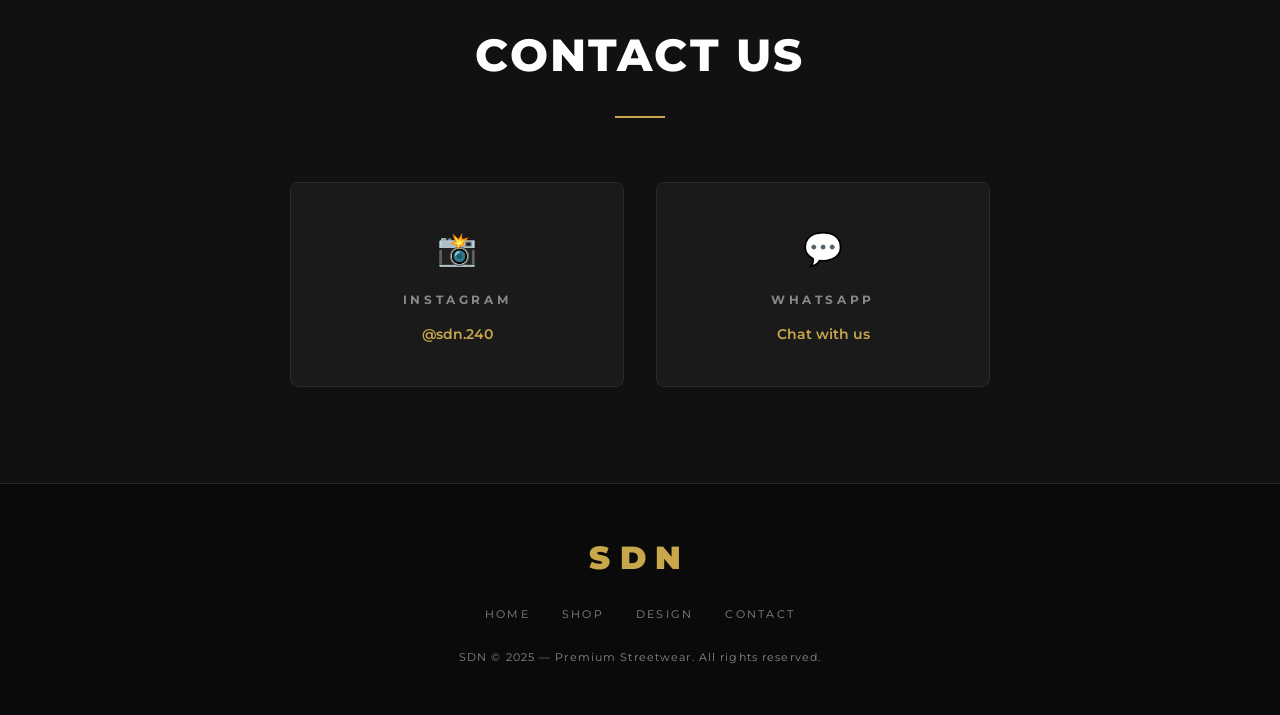
==== commit 9d673106: "Update index.html" ====
--- a/index.html
+++ b/index.html
@@ -190,10 +190,24 @@
       <!-- RIGHT: Canvas Preview -->
       <div class="design-preview">
         <p class="preview-label">Live Preview</p>
+
+        <!-- T-shirt color picker -->
+        <div class="color-picker-wrap">
+          <p class="color-picker-label">T-Shirt Color</p>
+          <div class="color-swatches" id="color-swatches">
+            <button class="swatch active" data-color="#ffffff" data-name="White"  style="background:#ffffff;" title="White"></button>
+            <button class="swatch"        data-color="#1a1a1a" data-name="Black"  style="background:#1a1a1a;" title="Black"></button>
+            <button class="swatch"        data-color="#6b4c3b" data-name="Brown"  style="background:#6b4c3b;" title="Brown"></button>
+            <button class="swatch"        data-color="#4a5240" data-name="Olive"  style="background:#4a5240;" title="Olive"></button>
+            <button class="swatch"        data-color="#d4c5a9" data-name="Beige"  style="background:#d4c5a9;" title="Beige"></button>
+          </div>
+          <p class="color-name-display" id="color-name-display">White</p>
+        </div>
+
         <div class="canvas-wrap">
-          <canvas id="design-canvas" width="300" height="360" style="max-width:100%;height:auto;display:block;"></canvas>
-        </div>
-        <p class="canvas-hint">Select a product and upload your design to see the preview</p>
+          <canvas id="design-canvas" width="340" height="400" style="max-width:100%;height:auto;display:block;touch-action:none;cursor:grab;"></canvas>
+        </div>
+        <p class="canvas-hint" id="canvas-hint">Select a color, upload your design, then drag it to position</p>
       </div>
     </div>
   </section>
--- a/style.css
+++ b/style.css
@@ -825,16 +825,20 @@
 /* ============================================================
    RESPONSIVE
    ============================================================ */
+
+/* ---- Tablet ---- */
 @media (max-width: 900px) {
-  .design-container { grid-template-columns: 1fr; }
-  .design-preview { position: static; }
-}
+  .design-container { grid-template-columns: 1fr; gap: 2rem; }
+  .design-preview   { position: static; }
+  .product-grid     { grid-template-columns: repeat(auto-fill, minmax(220px, 1fr)); }
+}
+
+/* ---- Mobile ---- */
 @media (max-width: 768px) {
+  /* Nav drawer */
   .nav-links {
     position: fixed;
-    top: 0;
-    right: 0;
-    bottom: 0;
+    top: 0; right: 0; bottom: 0;
     width: 280px;
     background: var(--surface);
     border-left: 1px solid var(--border);
@@ -848,12 +852,71 @@
     z-index: 999;
   }
   .nav-links.open { transform: translateX(0); }
-  .nav-links a { font-size: 1rem; }
-  .hamburger { display: flex; z-index: 1000; }
-  .nav-cart { display: none; }
-  section { padding: 4rem 5%; }
-}
-@media (max-width: 480px) {
-  .product-grid { grid-template-columns: 1fr 1fr; gap: 1rem; }
+  .nav-links a    { font-size: 1rem; }
+  .hamburger      { display: flex; z-index: 1000; }
+  .nav-cart       { display: none; }
+
+  /* Sections */
+  section { padding: 3.5rem 4%; }
+
+  /* Hero — prevent subtitle overflow */
+  .hero-subtitle {
+    letter-spacing: 0.1em;
+    font-size: 0.75rem;
+    padding: 0 1rem;
+  }
+  .hero-eyebrow { letter-spacing: 0.25em; }
+
+  /* Splash intro — scale down for mobile */
+  .sdn-letter {
+    font-size: clamp(3rem, 18vw, 5.5rem);
+  }
+  .sdn-word {
+    font-size: clamp(1.3rem, 7.5vw, 2.5rem);
+  }
+  .splash-tagline {
+    font-size: 0.65rem;
+    letter-spacing: 0.3em;
+    padding: 0 1rem;
+    text-align: center;
+  }
+
+  /* Products */
+  .product-grid { grid-template-columns: repeat(2, 1fr); gap: 1rem; }
+
+  /* Design section */
+  .design-container { gap: 1.5rem; }
+  #design-canvas    { width: 100%; height: auto; }
+
+  /* Toast — keep inside screen */
+  .toast-container { right: 1rem; left: 1rem; bottom: 1rem; }
+  .toast           { min-width: unset; width: 100%; }
+
+  /* Footer links wrap */
+  .footer-links { flex-wrap: wrap; gap: 1rem; justify-content: center; }
+}
+
+/* ---- Small mobile (≤ 420px) ---- */
+@media (max-width: 420px) {
+  /* Splash: tighten further so SDN + words fit on one line */
+  .sdn-letter {
+    font-size: clamp(2.4rem, 16vw, 3.5rem);
+  }
+  .sdn-word {
+    font-size: clamp(1rem, 6.5vw, 1.8rem);
+  }
+  .splash-enter {
+    padding: 0.65rem 1.8rem;
+    font-size: 0.7rem;
+  }
+
+  /* Single column products on very small screens */
+  .product-grid { grid-template-columns: 1fr; }
+
+  /* Contact cards stack */
   .contact-grid { grid-template-columns: 1fr; }
-}
+
+  /* Section padding tighter */
+  section { padding: 3rem 4%; }
+  .section-header { margin-bottom: 2.5rem; }
+}
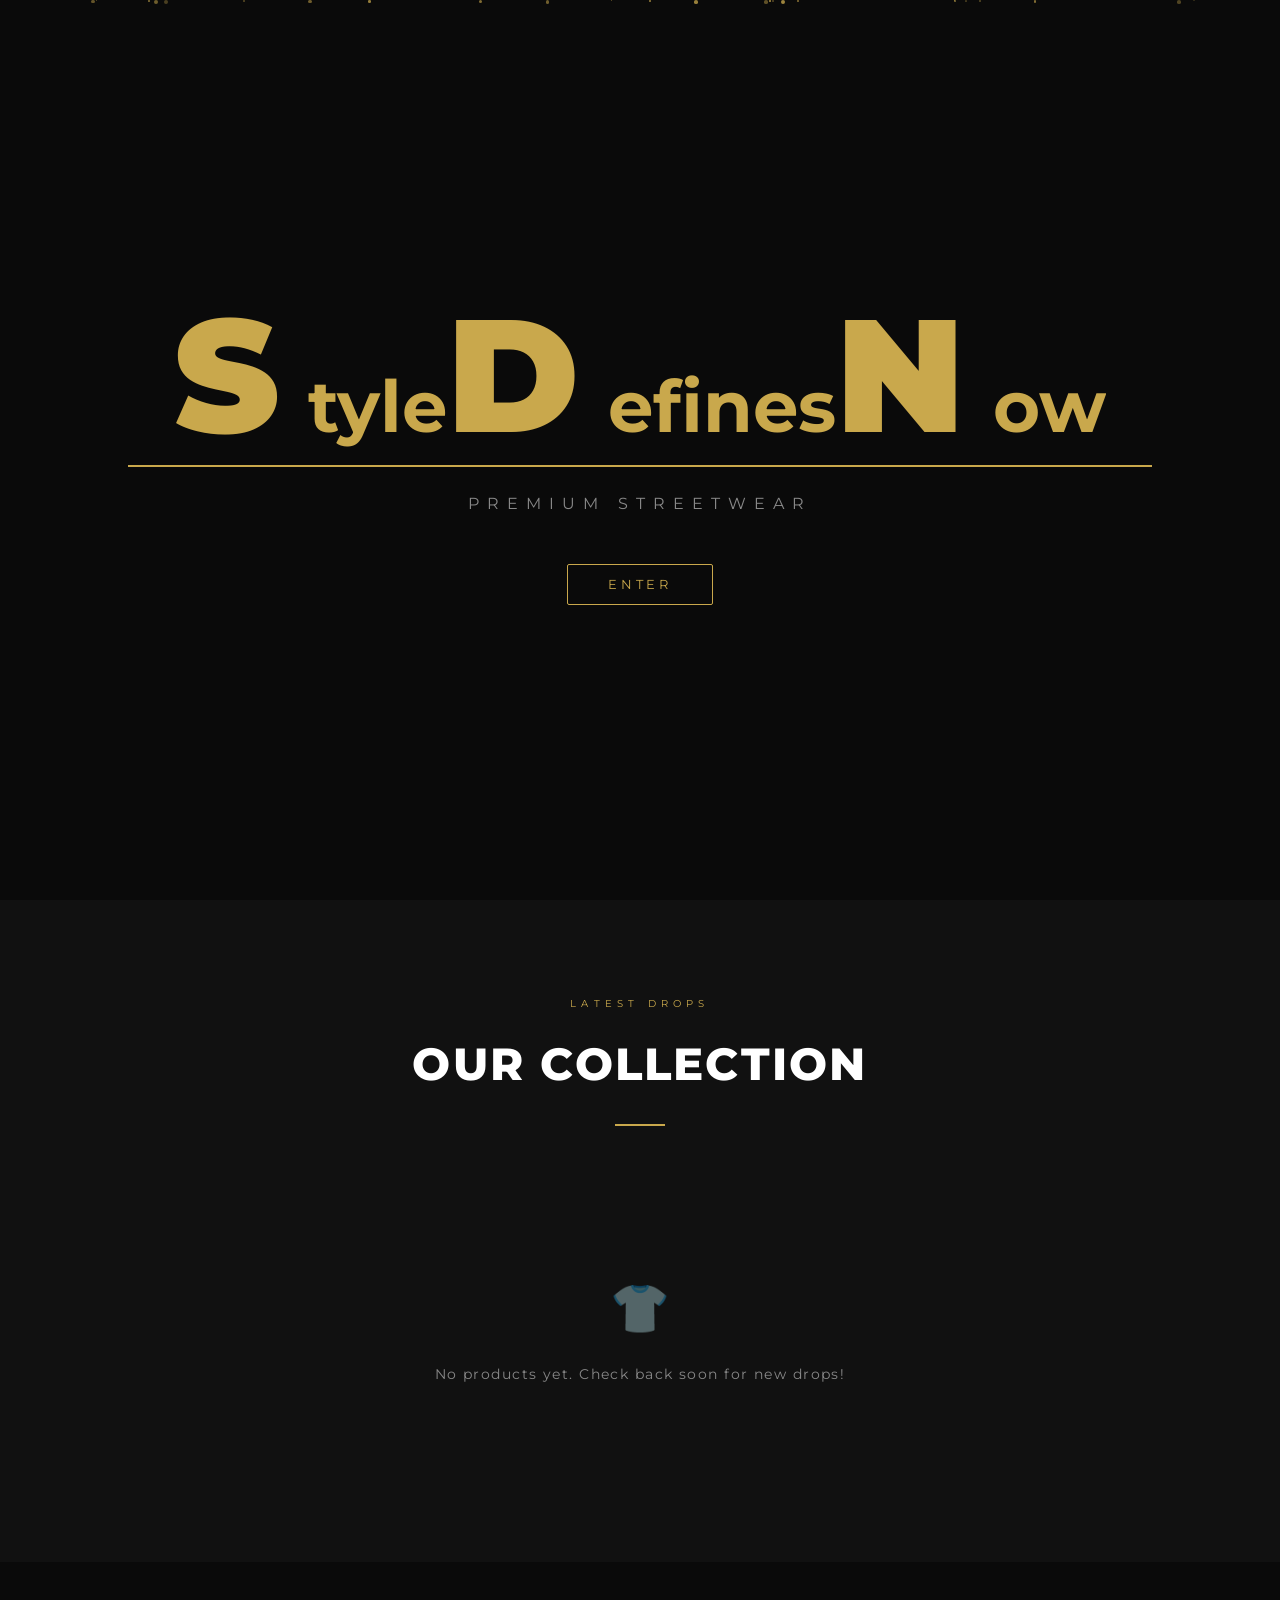
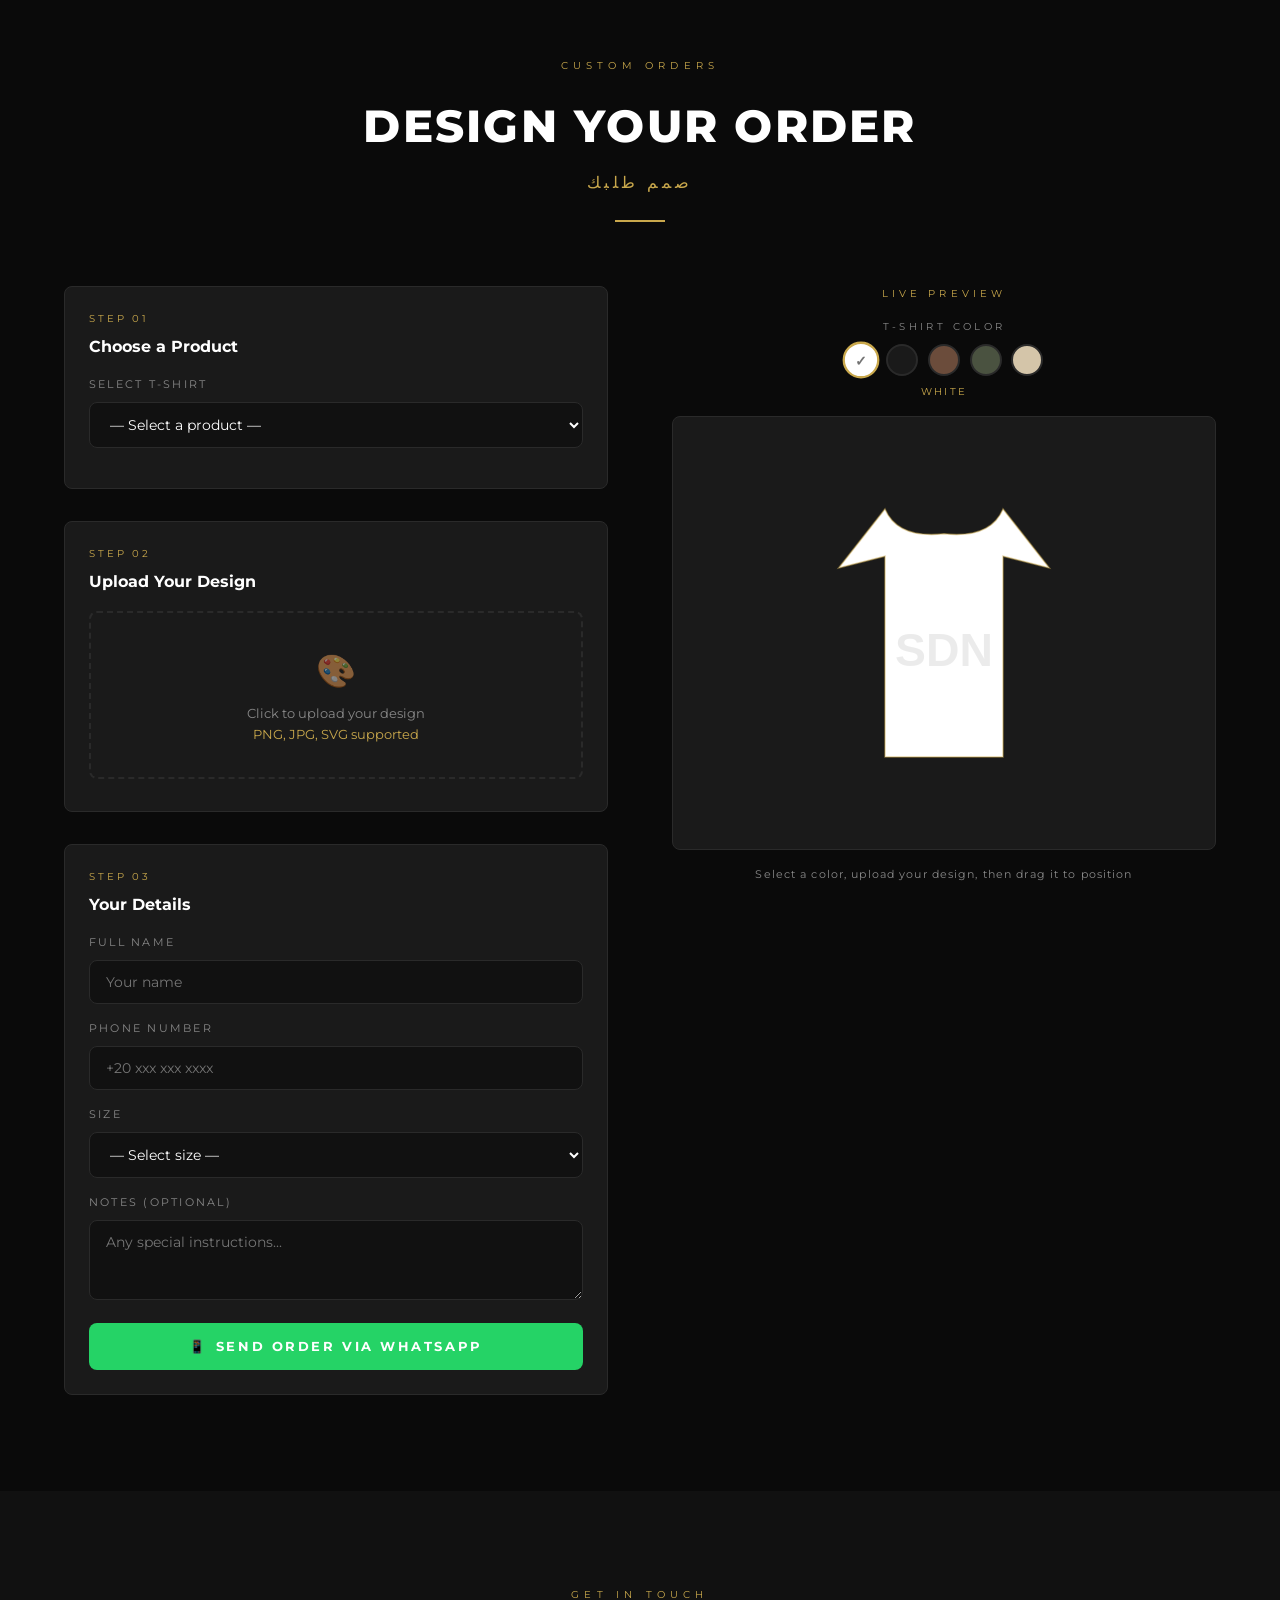
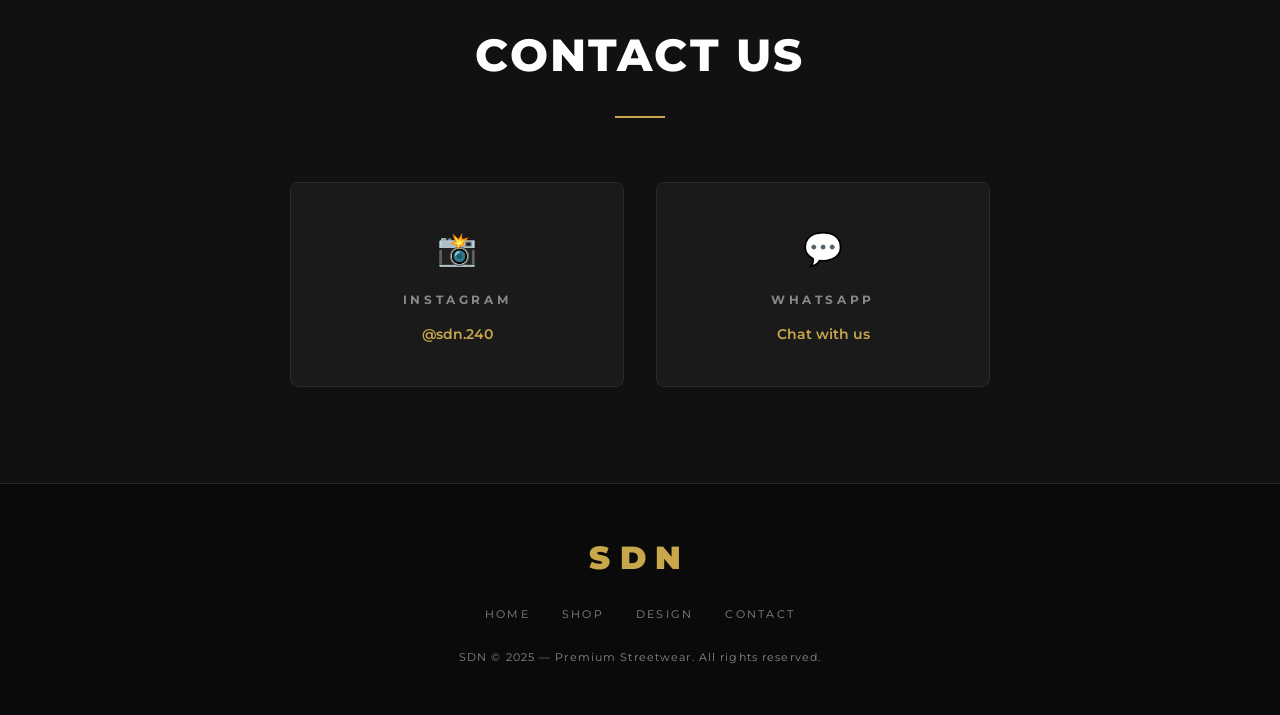
==== commit 8cca9bc8: "Update index.html" ====
--- a/index.html
+++ b/index.html
@@ -55,7 +55,7 @@
       <li><a href="#contact">Contact</a></li>
     </ul>
     <button class="nav-cart" id="cart-btn" aria-label="Open cart">
-      🛒 Cart
+      🛒 <span class="cart-text">Cart</span>
       <span class="cart-badge" id="cart-badge">0</span>
     </button>
     <button class="hamburger" id="hamburger" aria-label="Toggle menu">
--- a/style.css
+++ b/style.css
@@ -650,6 +650,56 @@
   margin-bottom: 1rem;
   text-align: center;
 }
+
+/* Color picker */
+.color-picker-wrap {
+  margin-bottom: 1rem;
+  text-align: center;
+}
+.color-picker-label {
+  font-size: 0.6rem;
+  letter-spacing: 0.35em;
+  color: var(--gray);
+  text-transform: uppercase;
+  margin-bottom: 0.6rem;
+}
+.color-swatches {
+  display: flex;
+  justify-content: center;
+  gap: 0.6rem;
+  flex-wrap: wrap;
+}
+.swatch {
+  width: 32px;
+  height: 32px;
+  border-radius: 50%;
+  border: 2px solid var(--border);
+  cursor: pointer;
+  transition: border-color 0.2s, transform 0.2s;
+  outline: none;
+  position: relative;
+}
+.swatch:hover  { transform: scale(1.15); border-color: var(--gray); }
+.swatch.active { border-color: var(--gold); transform: scale(1.15); }
+.swatch.active::after {
+  content: '✓';
+  position: absolute;
+  inset: 0;
+  display: flex;
+  align-items: center;
+  justify-content: center;
+  font-size: 0.75rem;
+  color: rgba(0,0,0,0.55);
+  font-weight: 900;
+}
+.color-name-display {
+  font-size: 0.65rem;
+  letter-spacing: 0.2em;
+  color: var(--gold);
+  text-transform: uppercase;
+  margin-top: 0.5rem;
+}
+
 .canvas-wrap {
   background: var(--card);
   border: 1px solid var(--border);
@@ -854,7 +904,20 @@
   .nav-links.open { transform: translateX(0); }
   .nav-links a    { font-size: 1rem; }
   .hamburger      { display: flex; z-index: 1000; }
-  .nav-cart       { display: none; }
+
+  /* Show cart as icon-only on mobile — hide text, keep badge */
+  .nav-cart {
+    padding: 0.45rem 0.6rem;
+    font-size: 1.1rem;
+    letter-spacing: 0;
+    border-color: transparent;
+  }
+  .nav-cart .cart-text { display: none; }
+
+  /* Right side: cart + hamburger sit together */
+  #navbar {
+    gap: 0.5rem;
+  }
 
   /* Sections */
   section { padding: 3.5rem 4%; }
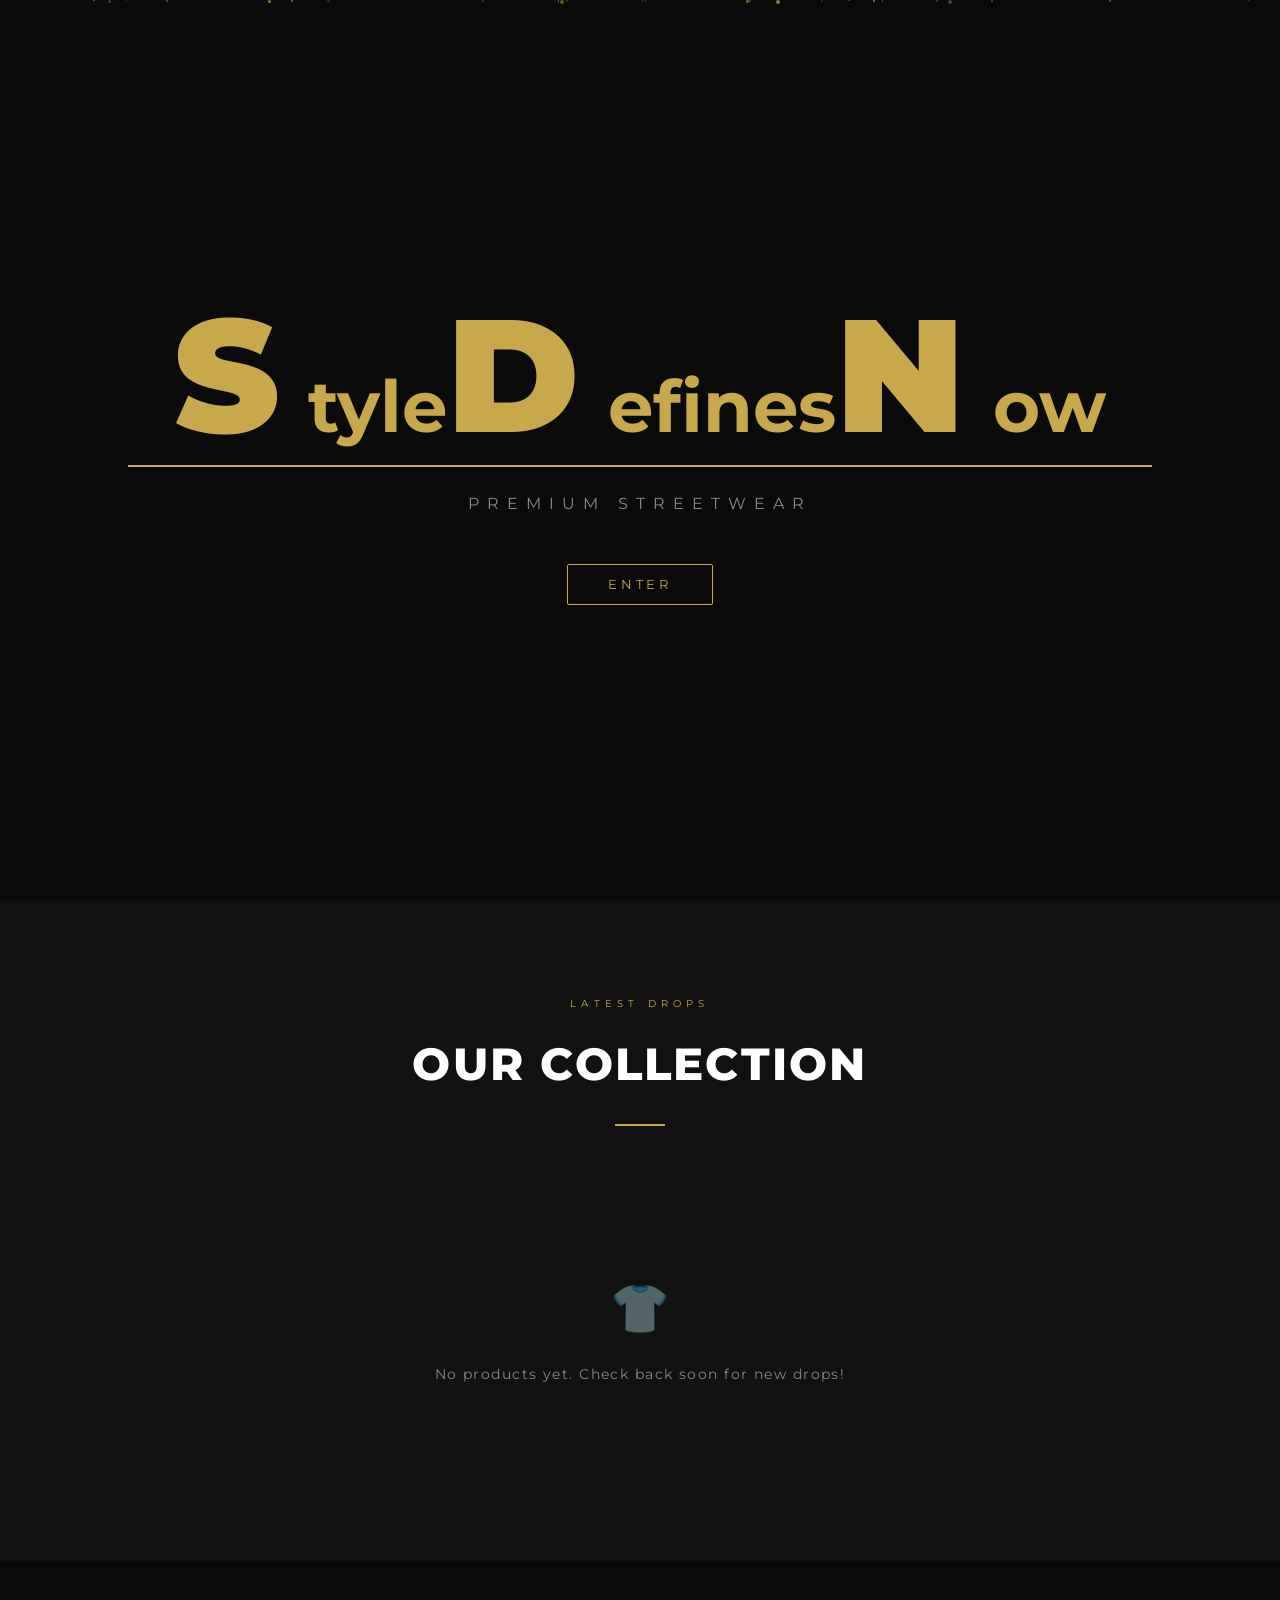
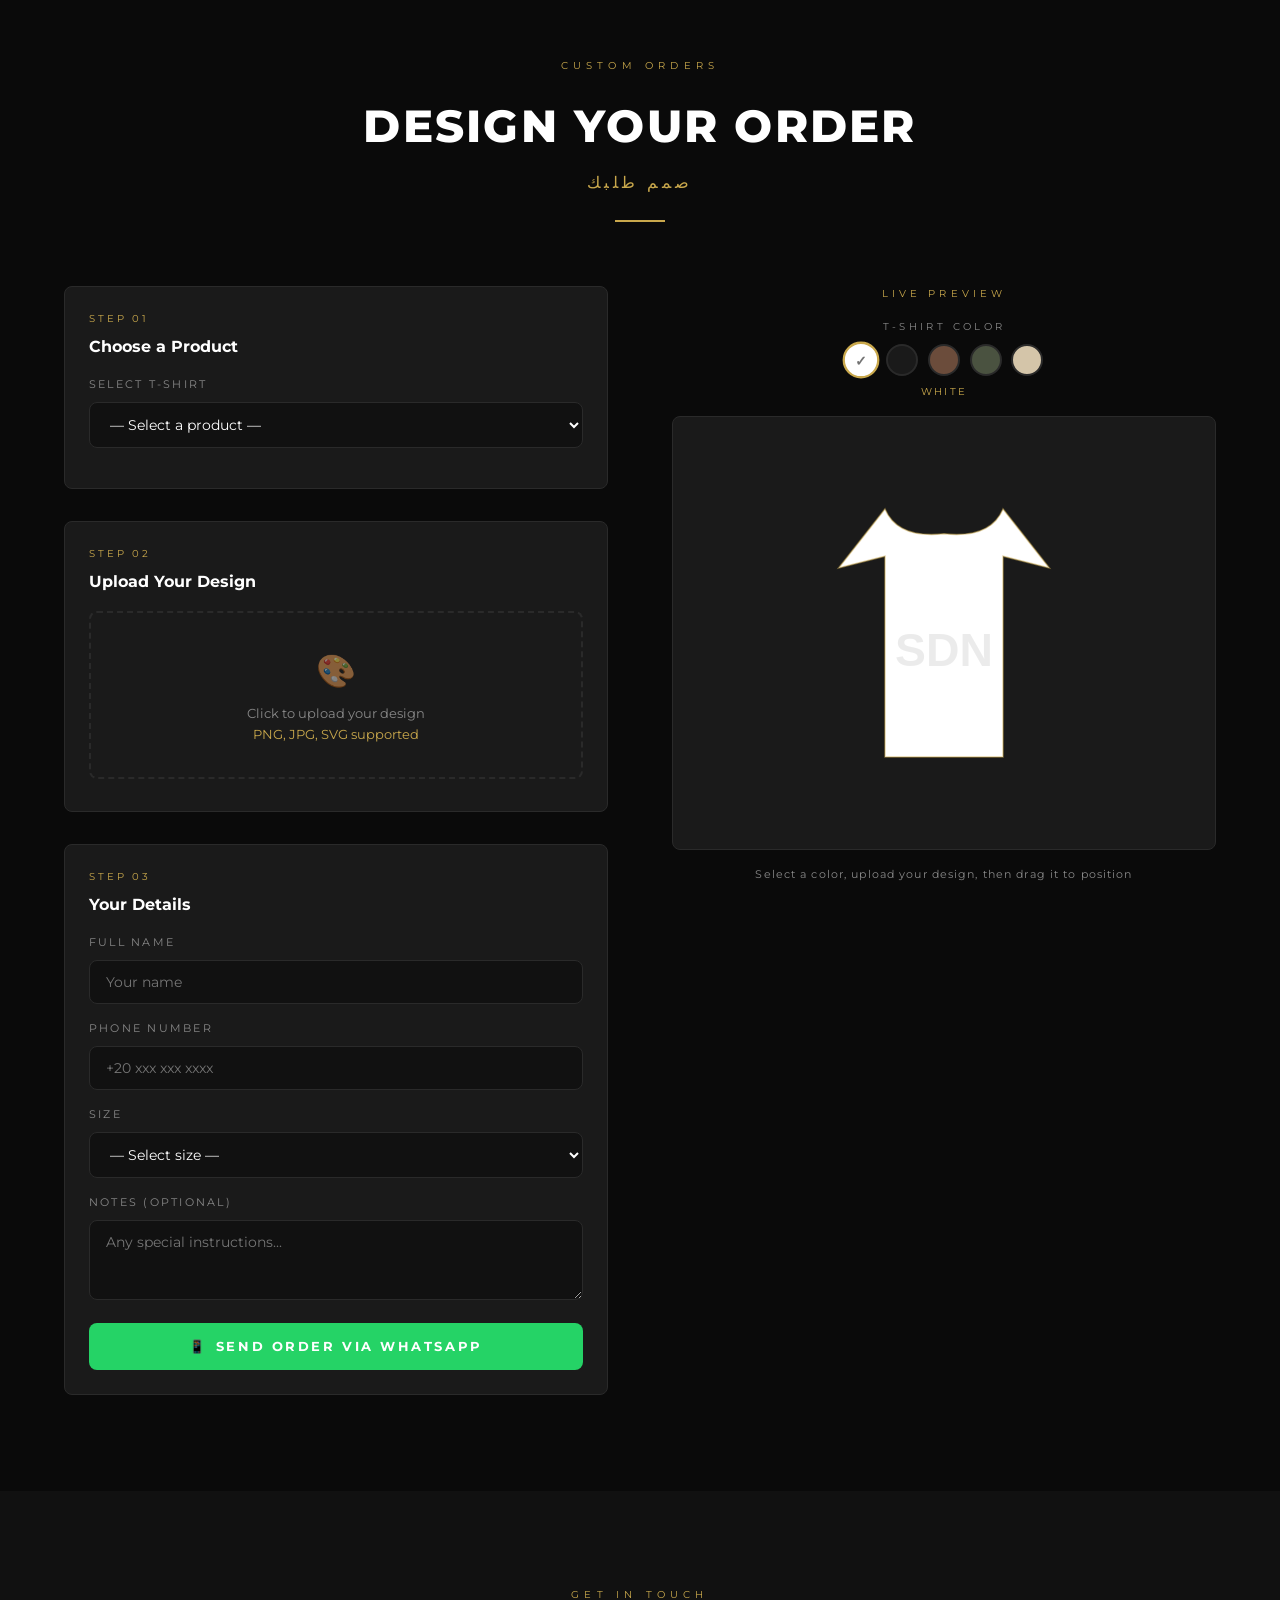
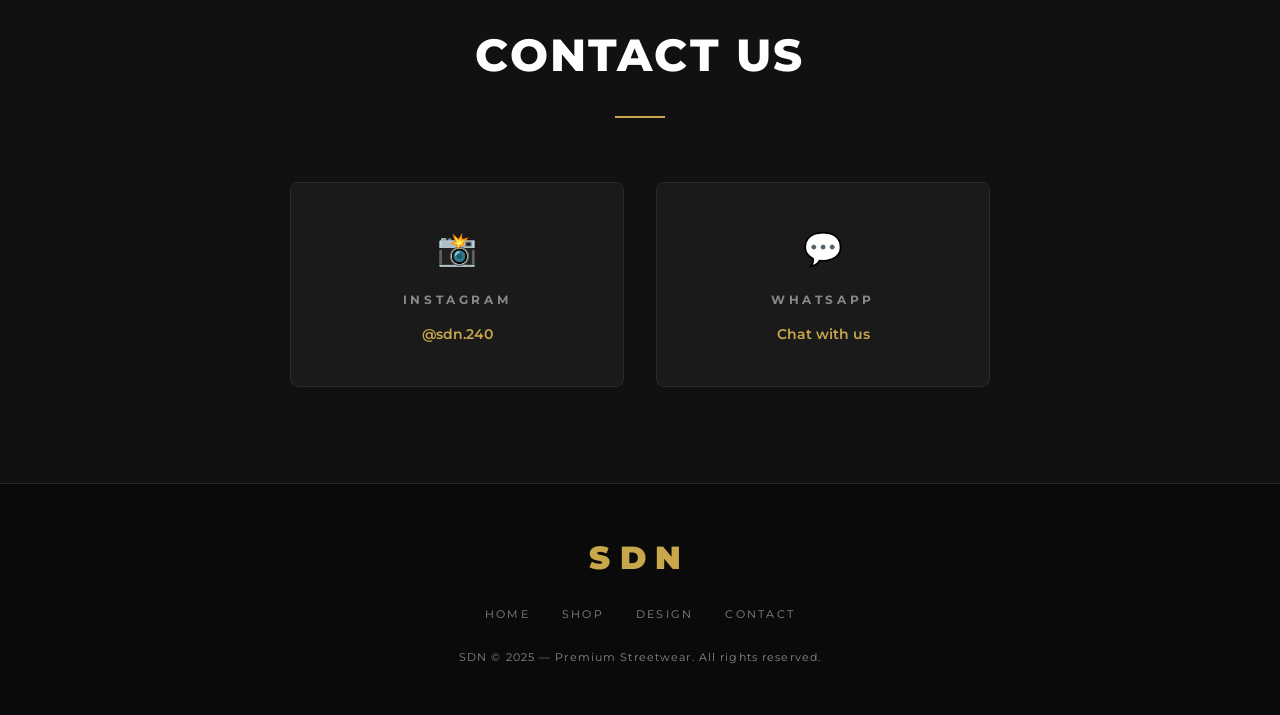
==== commit 1c92348e: "Update index.html" ====
--- a/index.html
+++ b/index.html
@@ -53,11 +53,18 @@
       <li><a href="#shop">Shop</a></li>
       <li><a href="#design">Design Your Order</a></li>
       <li><a href="#contact">Contact</a></li>
+      <li class="nav-cart-mobile">
+        <button class="nav-cart-menu-btn" id="cart-btn-mobile" aria-label="Open cart">
+          🛒 Cart
+          <span class="cart-badge-menu" id="cart-badge-menu"></span>
+        </button>
+      </li>
     </ul>
     <button class="nav-cart" id="cart-btn" aria-label="Open cart">
       🛒 <span class="cart-text">Cart</span>
       <span class="cart-badge" id="cart-badge">0</span>
     </button>
+    <button class="lang-toggle" id="lang-toggle" aria-label="Toggle language">AR</button>
     <button class="hamburger" id="hamburger" aria-label="Toggle menu">
       <span></span><span></span><span></span>
     </button>
--- a/style.css
+++ b/style.css
@@ -3,7 +3,7 @@
    Main Stylesheet
    ============================================================ */
 
-@import url('https://fonts.googleapis.com/css2?family=Montserrat:wght@300;400;500;600;700;800;900&family=Playfair+Display:wght@400;700&display=swap');
+@import url('https://fonts.googleapis.com/css2?family=Montserrat:wght@300;400;500;600;700;800;900&family=Playfair+Display:wght@400;700&family=Cairo:wght@300;400;600;700;800;900&display=swap');
 
 /* ---- CSS Variables ---- */
 :root {
@@ -637,7 +637,43 @@
 .upload-text { font-size: 0.8rem; color: var(--gray); }
 .upload-text span { color: var(--gold); }
 
-/* Canvas Preview */
+/* Cart inside mobile menu — hidden on desktop */
+.nav-cart-mobile { display: none; }
+
+.nav-cart-menu-btn {
+  background: none;
+  border: 1px solid var(--gold);
+  color: var(--gold);
+  padding: 0.6rem 1.4rem;
+  border-radius: var(--radius);
+  font-size: 0.9rem;
+  font-weight: 600;
+  letter-spacing: 0.15em;
+  cursor: pointer;
+  position: relative;
+  display: flex;
+  align-items: center;
+  gap: 0.5rem;
+  transition: background var(--transition), color var(--transition);
+}
+.nav-cart-menu-btn:hover {
+  background: var(--gold);
+  color: var(--bg);
+}
+.cart-badge-menu {
+  background: var(--gold);
+  color: var(--bg);
+  font-size: 0.65rem;
+  font-weight: 700;
+  min-width: 18px;
+  height: 18px;
+  border-radius: 9px;
+  padding: 0 4px;
+  display: none;
+  align-items: center;
+  justify-content: center;
+}
+.cart-badge-menu.visible { display: flex; }
 .design-preview {
   position: sticky;
   top: 100px;
@@ -919,6 +955,9 @@
     gap: 0.5rem;
   }
 
+  /* Show cart item inside the drawer */
+  .nav-cart-mobile { display: block; }
+
   /* Sections */
   section { padding: 3.5rem 4%; }
 
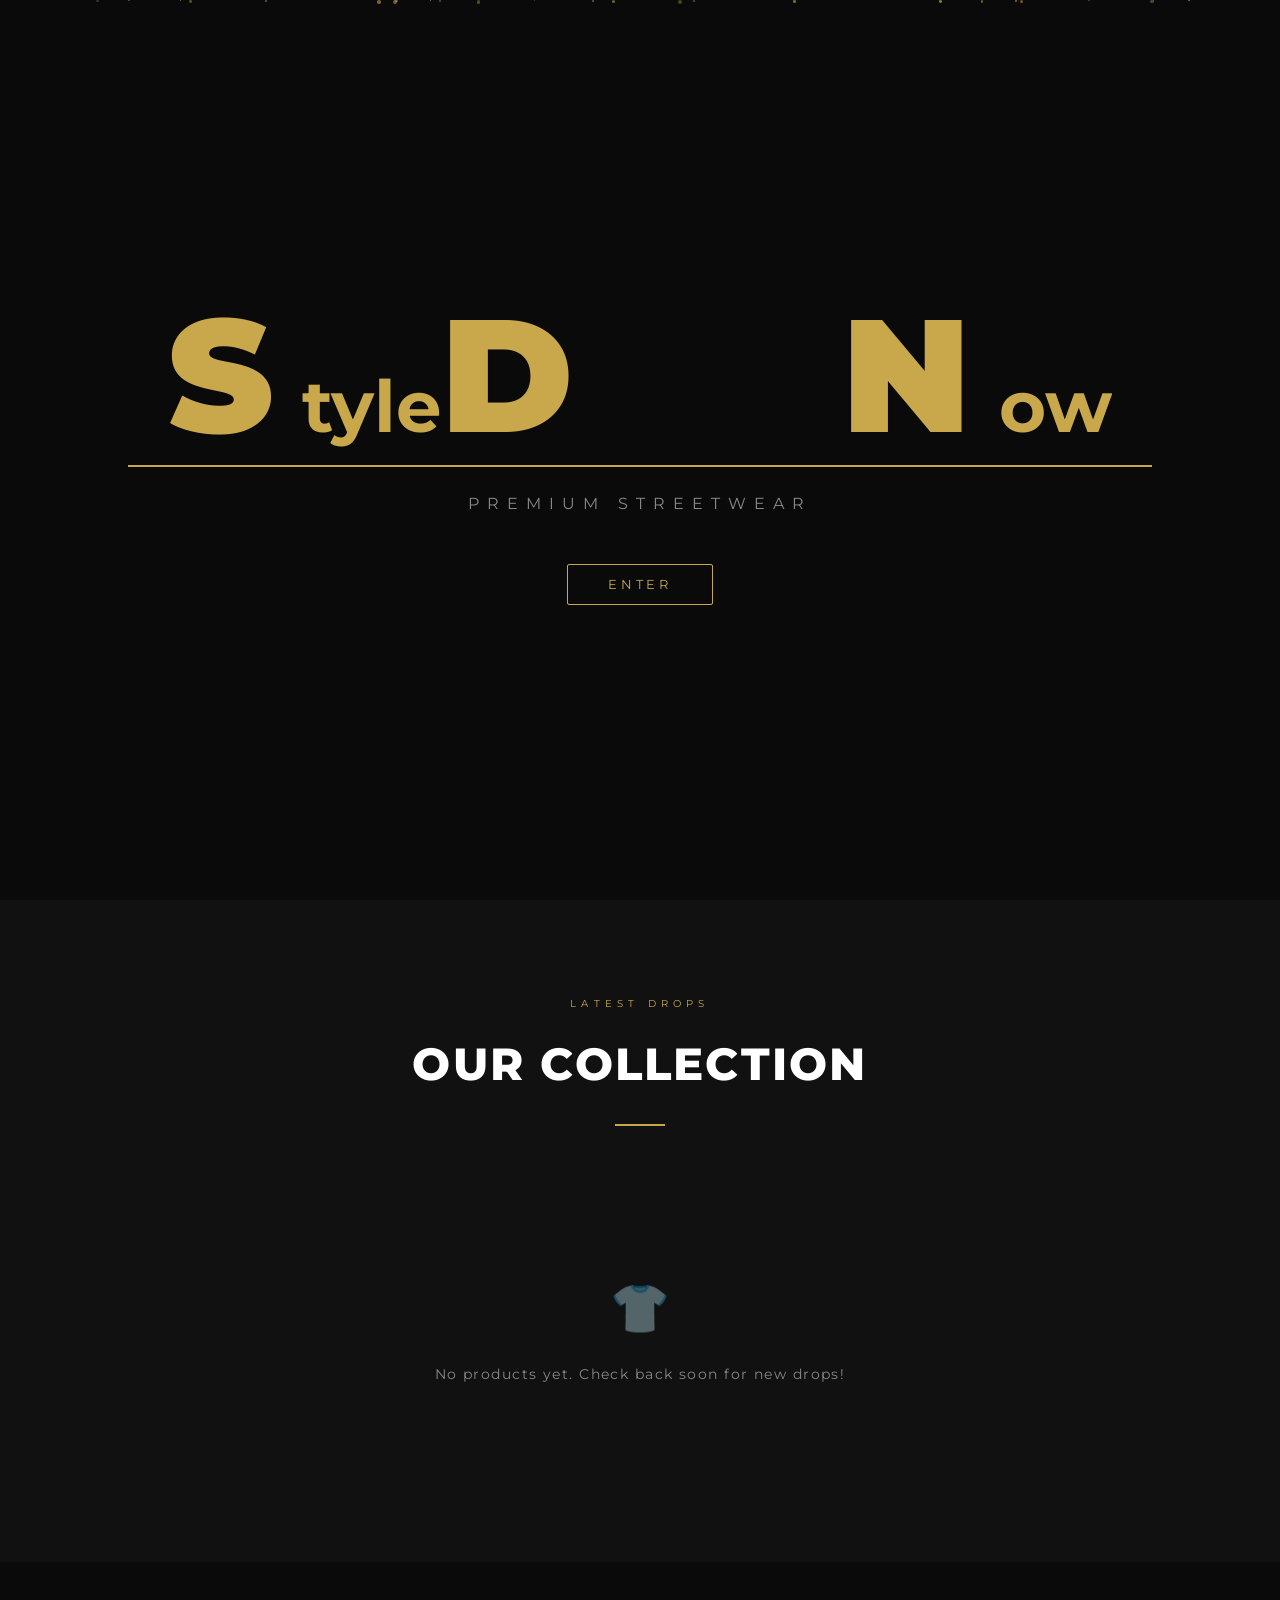
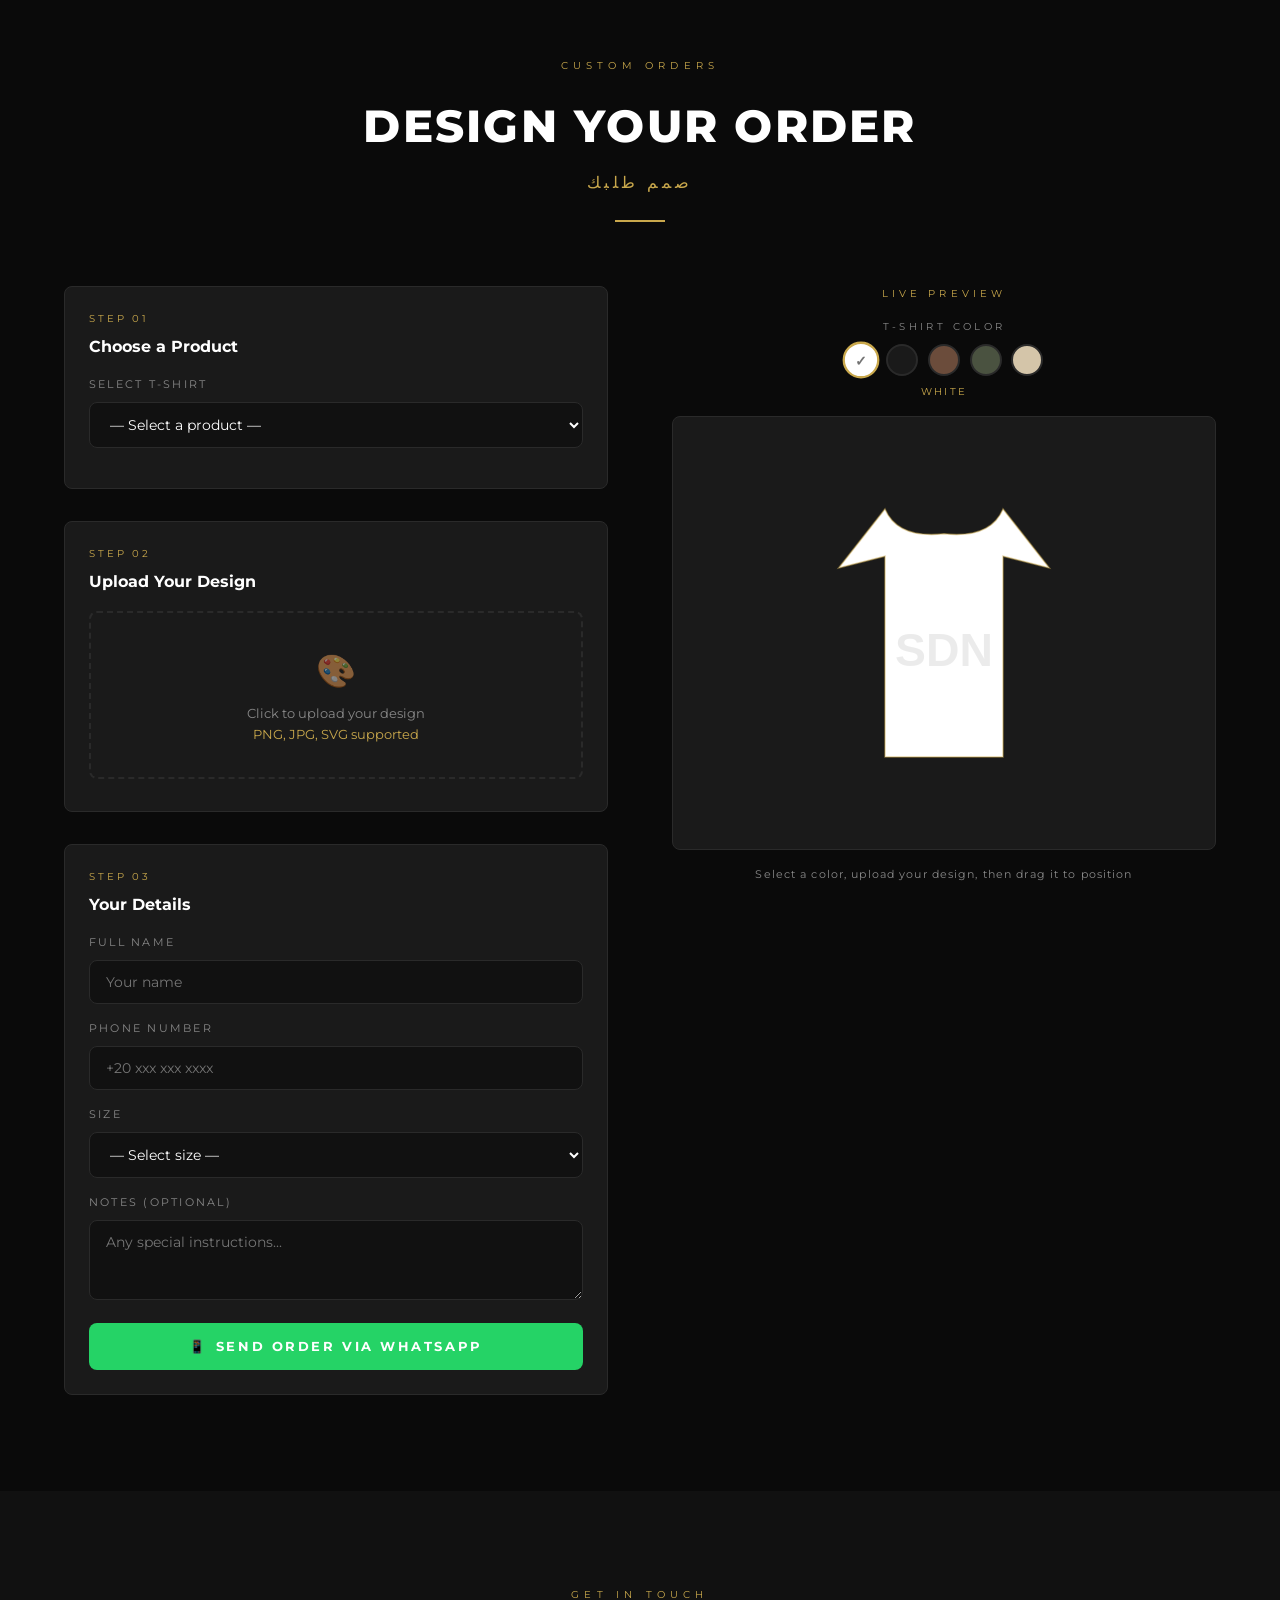
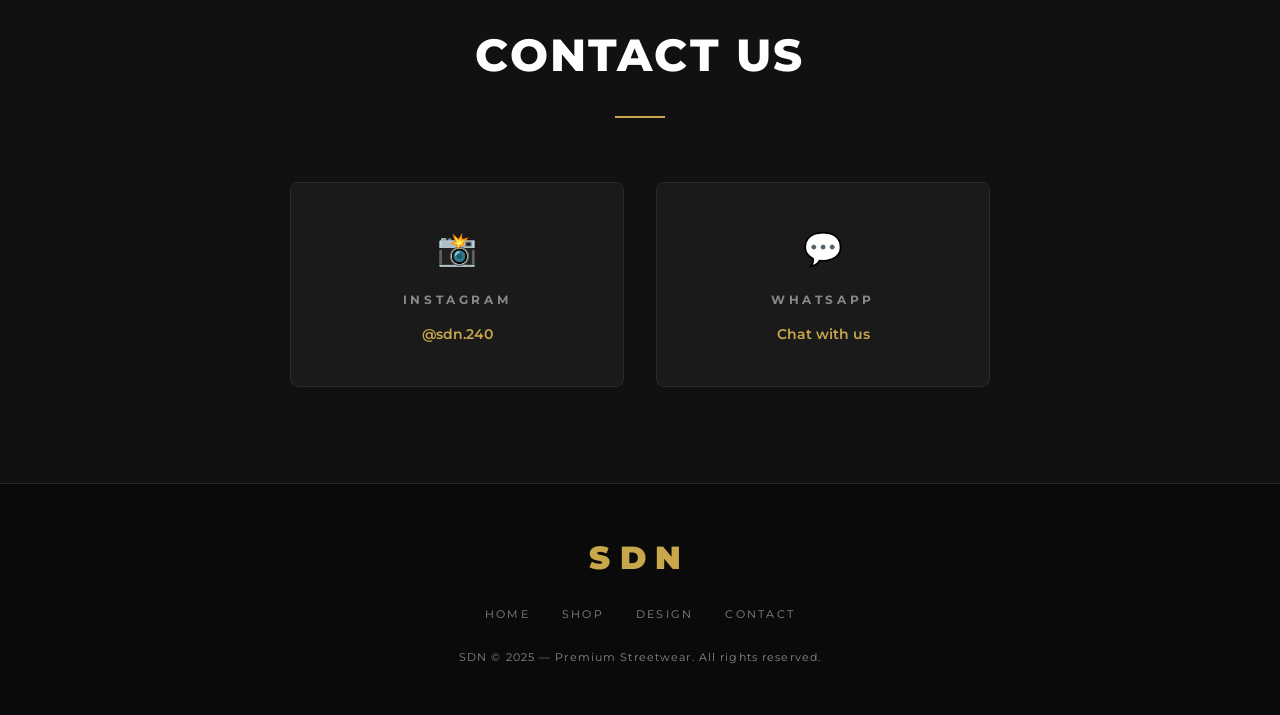
==== commit 3de4761c: "Update index.html" ====
--- a/index.html
+++ b/index.html
@@ -1,5 +1,5 @@
 <!DOCTYPE html>
-<html lang="en">
+<html lang="en" dir="ltr">
 <head>
   <meta charset="UTF-8" />
   <meta name="viewport" content="width=device-width, initial-scale=1.0" />
@@ -10,37 +10,31 @@
 </head>
 <body>
 
+  <!-- Background Music (put music.mp3 in same folder) -->
+  <audio id="bg-music" src="music.mp3" loop preload="none"></audio>
+
   <!-- ============================================================
        SPLASH SCREEN
        ============================================================ -->
   <div id="splash">
     <div class="splash-particles" id="particles"></div>
-
-    <!-- SDN logo: letters spread apart cinematically, then reveal full words -->
     <div class="splash-logo-wrap" id="splash-logo-wrap">
-
-      <!-- The three letters, each paired with its word -->
       <div class="sdn-letter-group" id="lg-s">
         <span class="sdn-letter" id="letter-s">S</span>
         <span class="sdn-word" id="word-style">tyle</span>
       </div>
-
       <div class="sdn-letter-group" id="lg-d">
         <span class="sdn-letter" id="letter-d">D</span>
-        <span class="sdn-word" id="word-defines">efines</span>
-      </div>
-
+        <span class="sdn-word" id="word-defined">efined</span>
+      </div>
       <div class="sdn-letter-group" id="lg-n">
         <span class="sdn-letter" id="letter-n">N</span>
         <span class="sdn-word" id="word-now">ow</span>
       </div>
-
-    </div>
-
+    </div>
     <div class="splash-underline" id="splash-underline"></div>
-
-    <p class="splash-tagline" id="splash-tagline">Premium Streetwear</p>
-    <button class="splash-enter" id="splash-enter">Enter</button>
+    <p class="splash-tagline" id="splash-tagline" data-i18n="tagline">Premium Streetwear</p>
+    <button class="splash-enter" id="splash-enter" data-i18n="enter">Enter</button>
   </div>
 
   <!-- ============================================================
@@ -49,21 +43,26 @@
   <nav id="navbar">
     <a href="#home" class="nav-logo">SDN</a>
     <ul class="nav-links" id="nav-links">
-      <li><a href="#home">Home</a></li>
-      <li><a href="#shop">Shop</a></li>
-      <li><a href="#design">Design Your Order</a></li>
-      <li><a href="#contact">Contact</a></li>
+      <li><a href="#home"    data-i18n="nav_home">Home</a></li>
+      <li><a href="#shop"    data-i18n="nav_shop">Shop</a></li>
+      <li><a href="#design"  data-i18n="nav_design">Design Your Order</a></li>
+      <li><a href="#contact" data-i18n="nav_contact">Contact</a></li>
       <li class="nav-cart-mobile">
         <button class="nav-cart-menu-btn" id="cart-btn-mobile" aria-label="Open cart">
-          🛒 Cart
+          🛒 <span data-i18n="cart">Cart</span>
           <span class="cart-badge-menu" id="cart-badge-menu"></span>
         </button>
       </li>
     </ul>
     <button class="nav-cart" id="cart-btn" aria-label="Open cart">
-      🛒 <span class="cart-text">Cart</span>
+      🛒 <span class="cart-text" data-i18n="cart">Cart</span>
       <span class="cart-badge" id="cart-badge">0</span>
     </button>
+    <!-- Music toggle -->
+    <button class="music-toggle" id="music-toggle" aria-label="Toggle music" title="Toggle music">
+      <span class="music-icon">🎵</span>
+    </button>
+    <!-- Language toggle -->
     <button class="lang-toggle" id="lang-toggle" aria-label="Toggle language">AR</button>
     <button class="hamburger" id="hamburger" aria-label="Toggle menu">
       <span></span><span></span><span></span>
@@ -76,18 +75,18 @@
   <div class="cart-overlay" id="cart-overlay">
     <div class="cart-panel">
       <div class="cart-header">
-        <h3>Your Cart</h3>
+        <h3 data-i18n="cart_title">Your Cart</h3>
         <button class="cart-close" id="cart-close">×</button>
       </div>
       <div class="cart-items" id="cart-items">
-        <p class="cart-empty-msg">Your cart is empty.</p>
+        <p class="cart-empty-msg" data-i18n="cart_empty">Your cart is empty.</p>
       </div>
       <div class="cart-footer" id="cart-footer" style="display:none;">
         <div class="cart-total">
-          <span>Total</span>
+          <span data-i18n="total">Total</span>
           <span id="cart-total-price">0 EGP</span>
         </div>
-        <button class="btn-primary" style="width:100%;" id="checkout-btn">Checkout via WhatsApp</button>
+        <button class="btn-primary" style="width:100%;" id="checkout-btn" data-i18n="checkout">Checkout via WhatsApp</button>
       </div>
     </div>
   </div>
@@ -99,12 +98,12 @@
     <div class="hero-bg"></div>
     <div class="hero-grid"></div>
     <div class="hero-content">
-      <p class="hero-eyebrow">Est. 2024 — Limited Drops</p>
+      <p class="hero-eyebrow" data-i18n="hero_eyebrow">Est. 2024 — Limited Drops</p>
       <h1 class="hero-title">S<span>D</span>N</h1>
-      <p class="hero-subtitle">NEW ERA OF FASHION — Style Defines Now</p>
-      <a href="#shop" class="btn-primary">Shop Now</a>
-    </div>
-    <div class="hero-scroll">Scroll</div>
+      <p class="hero-subtitle" data-i18n="hero_subtitle">NEW ERA OF FASHION — Style Defined Now</p>
+      <a href="#shop" class="btn-primary" data-i18n="shop_now">Shop Now</a>
+    </div>
+    <div class="hero-scroll" data-i18n="scroll">Scroll</div>
   </section>
 
   <!-- ============================================================
@@ -112,13 +111,11 @@
        ============================================================ -->
   <section id="shop">
     <div class="section-header">
-      <p class="section-eyebrow">Latest Drops</p>
-      <h2 class="section-title">Our Collection</h2>
+      <p class="section-eyebrow" data-i18n="shop_eyebrow">Latest Drops</p>
+      <h2 class="section-title" data-i18n="shop_title">Our Collection</h2>
       <div class="section-divider"></div>
     </div>
-    <div class="product-grid" id="product-grid">
-      <!-- Products injected by script.js from localStorage -->
-    </div>
+    <div class="product-grid" id="product-grid"></div>
   </section>
 
   <!-- ============================================================
@@ -126,56 +123,48 @@
        ============================================================ -->
   <section id="design">
     <div class="section-header">
-      <p class="section-eyebrow">Custom Orders</p>
-      <h2 class="section-title">Design Your Order</h2>
+      <p class="section-eyebrow" data-i18n="design_eyebrow">Custom Orders</p>
+      <h2 class="section-title" data-i18n="design_title">Design Your Order</h2>
       <p style="font-size:1rem;color:var(--gold);letter-spacing:0.25em;margin-top:0.5rem;">صمم طلبك</p>
       <div class="section-divider"></div>
     </div>
-
     <div class="design-container">
-      <!-- LEFT: Steps -->
       <div class="design-steps">
-
-        <!-- Step 1: Choose Product -->
         <div class="step">
-          <p class="step-number">Step 01</p>
-          <h3 class="step-title">Choose a Product</h3>
-          <div class="form-group">
-            <label for="product-select">Select T-Shirt</label>
+          <p class="step-number" data-i18n="step1_num">Step 01</p>
+          <h3 class="step-title" data-i18n="step1_title">Choose a Product</h3>
+          <div class="form-group">
+            <label for="product-select" data-i18n="select_shirt">Select T-Shirt</label>
             <select class="form-control" id="product-select">
-              <option value="">— Select a product —</option>
+              <option value="" data-i18n="select_placeholder">— Select a product —</option>
             </select>
           </div>
         </div>
-
-        <!-- Step 2: Upload Design -->
         <div class="step">
-          <p class="step-number">Step 02</p>
-          <h3 class="step-title">Upload Your Design</h3>
+          <p class="step-number" data-i18n="step2_num">Step 02</p>
+          <h3 class="step-title" data-i18n="step2_title">Upload Your Design</h3>
           <label class="upload-area" for="design-upload">
             <div class="upload-icon">🎨</div>
-            <p class="upload-text">Click to upload your design<br><span>PNG, JPG, SVG supported</span></p>
+            <p class="upload-text" data-i18n="upload_text">Click to upload your design<br><span>PNG, JPG, SVG supported</span></p>
             <input type="file" id="design-upload" accept="image/*" />
           </label>
           <p id="upload-filename" style="font-size:0.75rem;color:var(--gold);margin-top:0.5rem;text-align:center;"></p>
         </div>
-
-        <!-- Step 3: Order Details -->
         <div class="step">
-          <p class="step-number">Step 03</p>
-          <h3 class="step-title">Your Details</h3>
-          <div class="form-group">
-            <label for="order-name">Full Name</label>
-            <input type="text" class="form-control" id="order-name" placeholder="Your name" />
-          </div>
-          <div class="form-group">
-            <label for="order-phone">Phone Number</label>
+          <p class="step-number" data-i18n="step3_num">Step 03</p>
+          <h3 class="step-title" data-i18n="step3_title">Your Details</h3>
+          <div class="form-group">
+            <label for="order-name" data-i18n="label_name">Full Name</label>
+            <input type="text" class="form-control" id="order-name" data-i18n-placeholder="ph_name" placeholder="Your name" />
+          </div>
+          <div class="form-group">
+            <label for="order-phone" data-i18n="label_phone">Phone Number</label>
             <input type="tel" class="form-control" id="order-phone" placeholder="+20 xxx xxx xxxx" />
           </div>
           <div class="form-group">
-            <label for="order-size">Size</label>
+            <label for="order-size" data-i18n="label_size">Size</label>
             <select class="form-control" id="order-size">
-              <option value="">— Select size —</option>
+              <option value="" data-i18n="size_placeholder">— Select size —</option>
               <option value="S">S</option>
               <option value="M">M</option>
               <option value="L">L</option>
@@ -184,37 +173,31 @@
             </select>
           </div>
           <div class="form-group">
-            <label for="order-notes">Notes (optional)</label>
-            <textarea class="form-control" id="order-notes" rows="3" placeholder="Any special instructions..."></textarea>
+            <label for="order-notes" data-i18n="label_notes">Notes (optional)</label>
+            <textarea class="form-control" id="order-notes" rows="3" data-i18n-placeholder="ph_notes" placeholder="Any special instructions..."></textarea>
           </div>
           <button class="btn-whatsapp" id="submit-order">
-            <span>📱</span> Send Order via WhatsApp
+            <span>📱</span> <span data-i18n="send_order">Send Order via WhatsApp</span>
           </button>
         </div>
-
-      </div>
-
-      <!-- RIGHT: Canvas Preview -->
+      </div>
       <div class="design-preview">
-        <p class="preview-label">Live Preview</p>
-
-        <!-- T-shirt color picker -->
+        <p class="preview-label" data-i18n="preview_label">Live Preview</p>
         <div class="color-picker-wrap">
-          <p class="color-picker-label">T-Shirt Color</p>
+          <p class="color-picker-label" data-i18n="color_label">T-Shirt Color</p>
           <div class="color-swatches" id="color-swatches">
-            <button class="swatch active" data-color="#ffffff" data-name="White"  style="background:#ffffff;" title="White"></button>
-            <button class="swatch"        data-color="#1a1a1a" data-name="Black"  style="background:#1a1a1a;" title="Black"></button>
-            <button class="swatch"        data-color="#6b4c3b" data-name="Brown"  style="background:#6b4c3b;" title="Brown"></button>
-            <button class="swatch"        data-color="#4a5240" data-name="Olive"  style="background:#4a5240;" title="Olive"></button>
-            <button class="swatch"        data-color="#d4c5a9" data-name="Beige"  style="background:#d4c5a9;" title="Beige"></button>
+            <button class="swatch active" data-color="#ffffff" data-name="White"  data-name-ar="أبيض"  style="background:#ffffff;" title="White"></button>
+            <button class="swatch"        data-color="#1a1a1a" data-name="Black"  data-name-ar="أسود"  style="background:#1a1a1a;" title="Black"></button>
+            <button class="swatch"        data-color="#6b4c3b" data-name="Brown"  data-name-ar="بني"   style="background:#6b4c3b;" title="Brown"></button>
+            <button class="swatch"        data-color="#4a5240" data-name="Olive"  data-name-ar="زيتي"  style="background:#4a5240;" title="Olive"></button>
+            <button class="swatch"        data-color="#d4c5a9" data-name="Beige"  data-name-ar="بيج"   style="background:#d4c5a9;" title="Beige"></button>
           </div>
           <p class="color-name-display" id="color-name-display">White</p>
         </div>
-
         <div class="canvas-wrap">
           <canvas id="design-canvas" width="340" height="400" style="max-width:100%;height:auto;display:block;touch-action:none;cursor:grab;"></canvas>
         </div>
-        <p class="canvas-hint" id="canvas-hint">Select a color, upload your design, then drag it to position</p>
+        <p class="canvas-hint" id="canvas-hint" data-i18n="canvas_hint">Select a color, upload your design, then drag it to position</p>
       </div>
     </div>
   </section>
@@ -224,15 +207,14 @@
        ============================================================ -->
   <section id="contact">
     <div class="section-header">
-      <p class="section-eyebrow">Get in Touch</p>
-      <h2 class="section-title">Contact Us</h2>
+      <p class="section-eyebrow" data-i18n="contact_eyebrow">Get in Touch</p>
+      <h2 class="section-title" data-i18n="contact_title">Contact Us</h2>
       <div class="section-divider"></div>
     </div>
     <div class="contact-grid">
       <div class="contact-card">
         <div class="contact-icon">📸</div>
         <h4>Instagram</h4>
-        <!-- TODO: Replace YOUR_INSTAGRAM_USERNAME with your actual Instagram username -->
         <a href="https://instagram.com/YOUR_INSTAGRAM_USERNAME" id="instagram-link" target="_blank" rel="noopener">
           @YOUR_INSTAGRAM_USERNAME
         </a>
@@ -240,8 +222,7 @@
       <div class="contact-card">
         <div class="contact-icon">💬</div>
         <h4>WhatsApp</h4>
-        <!-- TODO: Replace YOUR_WHATSAPP_NUMBER with your number including country code (e.g. 201234567890) -->
-        <a href="https://wa.me/YOUR_WHATSAPP_NUMBER" id="whatsapp-link" target="_blank" rel="noopener">
+        <a href="https://wa.me/YOUR_WHATSAPP_NUMBER" id="whatsapp-link" target="_blank" rel="noopener" data-i18n="chat_us">
           Chat with us
         </a>
       </div>
@@ -254,17 +235,13 @@
   <footer>
     <div class="footer-logo">SDN</div>
     <ul class="footer-links">
-      <li><a href="#home">Home</a></li>
-      <li><a href="#shop">Shop</a></li>
-      <li><a href="#design">Design</a></li>
-      <li><a href="#contact">Contact</a></li>
+      <li><a href="#home"    data-i18n="nav_home">Home</a></li>
+      <li><a href="#shop"    data-i18n="nav_shop">Shop</a></li>
+      <li><a href="#design"  data-i18n="nav_design_short">Design</a></li>
+      <li><a href="#contact" data-i18n="nav_contact">Contact</a></li>
     </ul>
-    <p class="footer-copy">SDN © 2025 — Premium Streetwear. All rights reserved.</p>
+    <p class="footer-copy" data-i18n="footer_copy">SDN © 2025 — Premium Streetwear. All rights reserved.</p>
   </footer>
 
-  <!-- Toast Container -->
   <div class="toast-container" id="toast-container"></div>
-
   <script src="script.js"></script>
-</body>
-</html>
